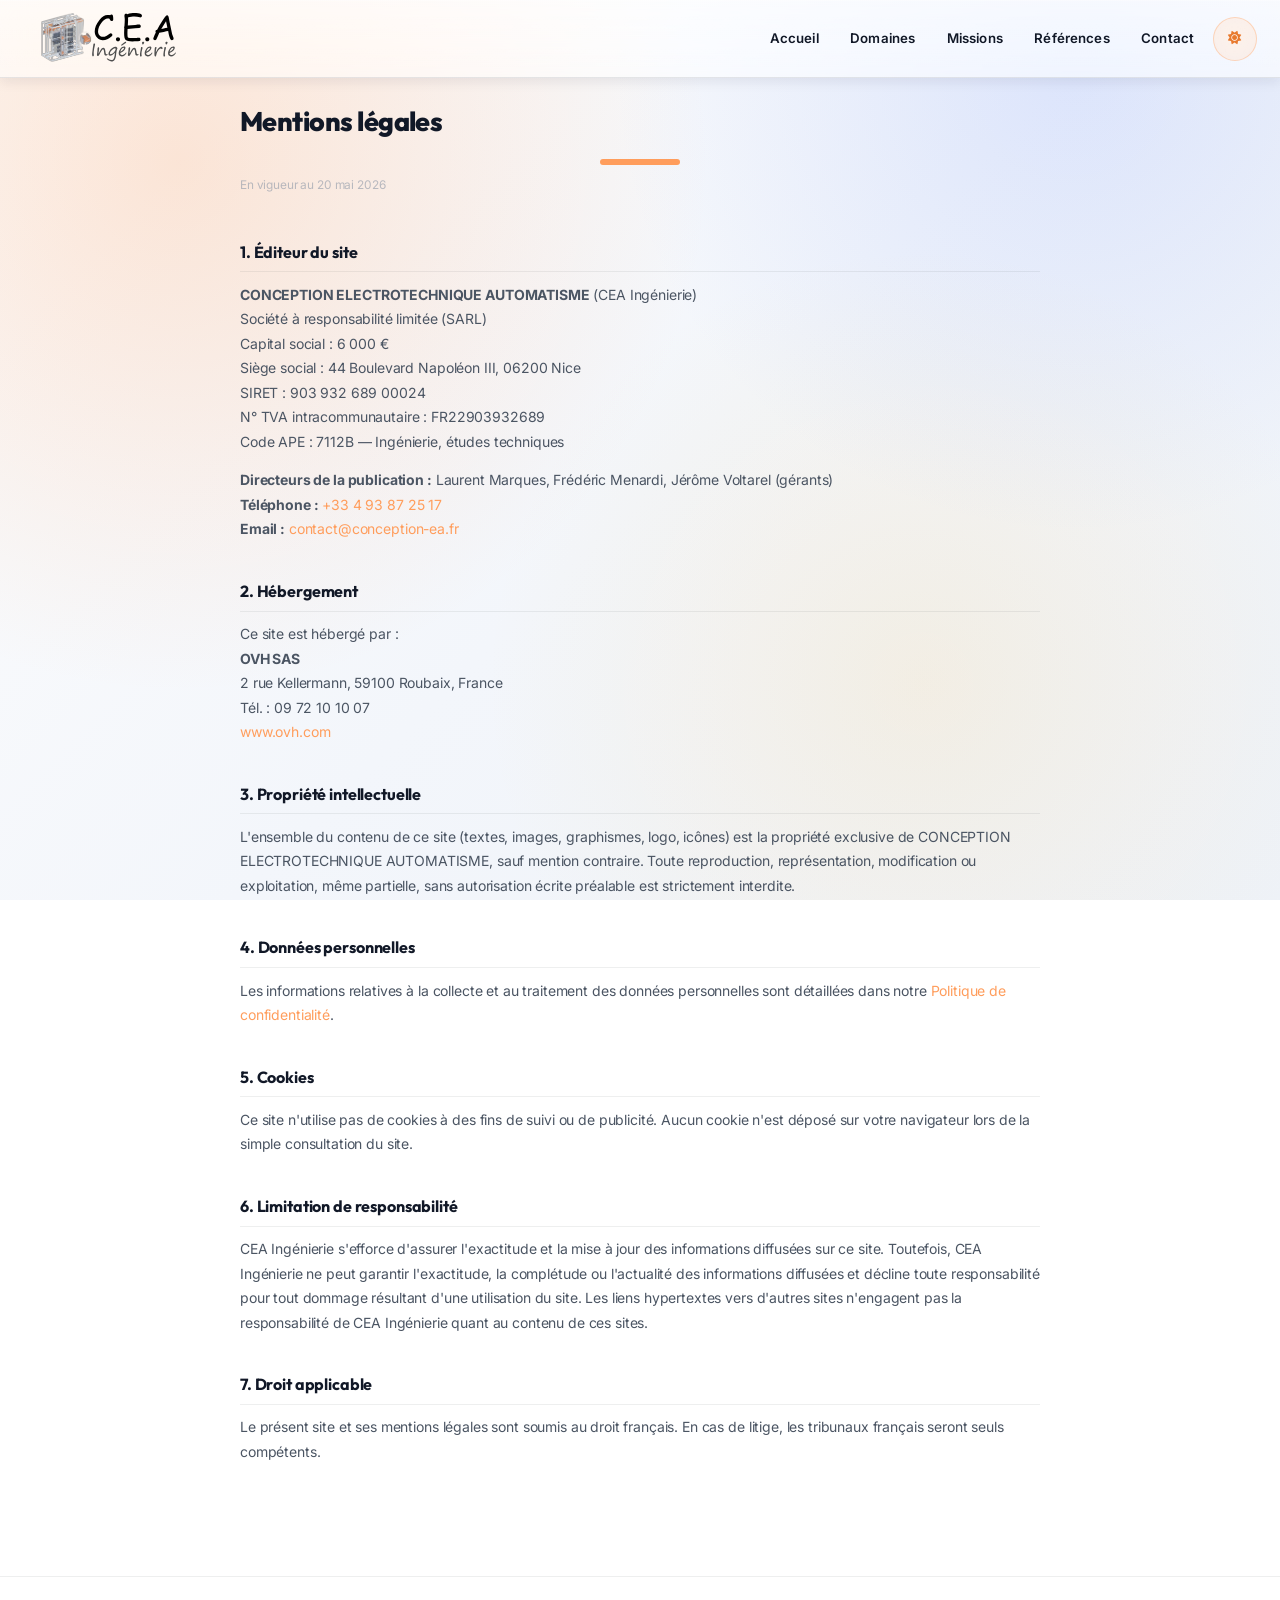
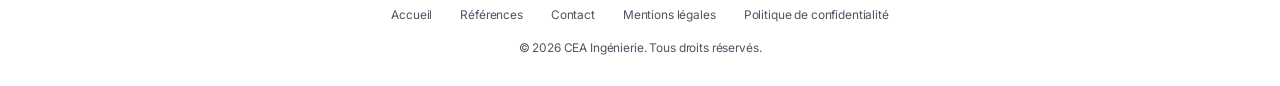
==== mentions-legales.html @ 2355e25f "Deploy site CEA — 20/05/2026" ====
<!DOCTYPE html>
<html lang="fr">
<head>
    <meta charset="UTF-8">
    <meta name="viewport" content="width=device-width, initial-scale=1.0, viewport-fit=cover">
    <title>Mentions légales — CEA Ingénierie</title>
    <meta name="description" content="Mentions légales du site cea-ingenierie.fr — CEA Ingénierie, bureau d'étude électrique à Nice.">
    <meta name="robots" content="noindex, follow">
    <link rel="canonical" href="https://www.cea-ingenierie.fr/mentions-legales.html">
    <link rel="shortcut icon" href="ico/favicon.ico">
    <link rel="stylesheet" href="css/style.css">
    <link rel="preconnect" href="https://fonts.googleapis.com">
    <link rel="preconnect" href="https://fonts.gstatic.com" crossorigin>
    <link href="https://fonts.googleapis.com/css2?family=Inter:wght@300;400;500;600;700&family=Outfit:wght@400;500;600;700;800&display=swap" rel="stylesheet">
    <link rel="stylesheet" href="https://cdnjs.cloudflare.com/ajax/libs/font-awesome/6.0.0/css/all.min.css">
</head>
<body>
    <nav class="navbar">
        <div class="nav-container">
            <div class="nav-logo">
                <a href="index.html" aria-label="Retour à l'accueil">
                    <img src="ico/CEAON.svg" alt="CEA Ingénierie" class="logo" id="navLogo">
                </a>
            </div>
            <ul class="nav-menu" id="nav-menu-list">
                <li class="nav-item"><a href="index.html#accueil" class="nav-link">Accueil</a></li>
                <li class="nav-item"><a href="index.html#domaines" class="nav-link">Domaines</a></li>
                <li class="nav-item"><a href="index.html#missions" class="nav-link">Missions</a></li>
                <li class="nav-item"><a href="references.html" class="nav-link">Références</a></li>
                <li class="nav-item"><a href="index.html#contact" class="nav-link">Contact</a></li>
                <li class="nav-item">
                    <button class="theme-toggle" aria-label="Changer de thème">
                        <i class="fas fa-sun"></i>
                    </button>
                </li>
            </ul>
            <button class="hamburger" aria-controls="nav-menu-list" aria-expanded="false">
                <span class="bar"></span>
                <span class="bar"></span>
                <span class="bar"></span>
            </button>
        </div>
    </nav>

    <main class="legal-page-main">
        <div class="container">
            <div class="legal-content">
                <h1 class="section-title">Mentions légales</h1>
                <p class="legal-updated">En vigueur au 20 mai 2026</p>

                <h2>1. Éditeur du site</h2>
                <p>
                    <strong>CONCEPTION ELECTROTECHNIQUE AUTOMATISME</strong> (CEA Ingénierie)<br>
                    Société à responsabilité limitée (SARL)<br>
                    Capital social : 6 000 €<br>
                    Siège social : 44 Boulevard Napoléon III, 06200 Nice<br>
                    SIRET : 903 932 689 00024<br>
                    N° TVA intracommunautaire : FR22903932689<br>
                    Code APE : 7112B — Ingénierie, études techniques
                </p>
                <p>
                    <strong>Directeurs de la publication :</strong> Laurent Marques, Frédéric Menardi, Jérôme Voltarel (gérants)<br>
                    <strong>Téléphone :</strong> <a href="tel:+33493872517">+33 4 93 87 25 17</a><br>
                    <strong>Email :</strong> <a href="mailto:contact@conception-ea.fr">contact@conception-ea.fr</a>
                </p>

                <h2>2. Hébergement</h2>
                <p>
                    Ce site est hébergé par :<br>
                    <strong>OVH SAS</strong><br>
                    2 rue Kellermann, 59100 Roubaix, France<br>
                    Tél. : 09 72 10 10 07<br>
                    <a href="https://www.ovh.com" target="_blank" rel="noopener noreferrer">www.ovh.com</a>
                </p>

                <h2>3. Propriété intellectuelle</h2>
                <p>
                    L'ensemble du contenu de ce site (textes, images, graphismes, logo, icônes) est la propriété exclusive de CONCEPTION ELECTROTECHNIQUE AUTOMATISME, sauf mention contraire. Toute reproduction, représentation, modification ou exploitation, même partielle, sans autorisation écrite préalable est strictement interdite.
                </p>

                <h2>4. Données personnelles</h2>
                <p>
                    Les informations relatives à la collecte et au traitement des données personnelles sont détaillées dans notre <a href="politique-de-confidentialite.html">Politique de confidentialité</a>.
                </p>

                <h2>5. Cookies</h2>
                <p>
                    Ce site n'utilise pas de cookies à des fins de suivi ou de publicité. Aucun cookie n'est déposé sur votre navigateur lors de la simple consultation du site.
                </p>

                <h2>6. Limitation de responsabilité</h2>
                <p>
                    CEA Ingénierie s'efforce d'assurer l'exactitude et la mise à jour des informations diffusées sur ce site. Toutefois, CEA Ingénierie ne peut garantir l'exactitude, la complétude ou l'actualité des informations diffusées et décline toute responsabilité pour tout dommage résultant d'une utilisation du site. Les liens hypertextes vers d'autres sites n'engagent pas la responsabilité de CEA Ingénierie quant au contenu de ces sites.
                </p>

                <h2>7. Droit applicable</h2>
                <p>
                    Le présent site et ses mentions légales sont soumis au droit français. En cas de litige, les tribunaux français seront seuls compétents.
                </p>
            </div>
        </div>
    </main>

    <footer class="legal-footer-simple">
        <div class="container">
            <nav class="footer-nav">
                <a href="index.html" class="footer-nav-link">Accueil</a>
                <a href="references.html" class="footer-nav-link">Références</a>
                <a href="index.html#contact" class="footer-nav-link">Contact</a>
                <a href="mentions-legales.html" class="footer-nav-link">Mentions légales</a>
                <a href="politique-de-confidentialite.html" class="footer-nav-link">Politique de confidentialité</a>
            </nav>
            <p style="font-size:0.85rem; color:var(--text-secondary);">© 2026 CEA Ingénierie. Tous droits réservés.</p>
        </div>
    </footer>

    <script src="js/init.js"></script>
    <script src="js/nav.js" defer></script>
</body>
</html>
---- css/style.css ----
/* ==========================================================================
   1. Variables & Thèmes
   ========================================================================== */
html {
  scroll-padding-top: 80px; /* fallback — JS overrides with actual navbar height */
}

:root {
  /* Couleurs principales - Palette Engineering Premium */
  --primary-orange: #ff9d5c;      /* Orange plus chaud et vibrant */
  --primary-orange-dark: #e87a2e; /* Orange plus profond */
  --primary-brown: #4d2600;       /* Marron terre d'ombre brûlée */
  --primary-gray: #4a5568;        /* Gris acier */

  /* Thème Light - Plus aérien et spacieux */
  --bg-primary: #fdfdfd;
  --bg-secondary: #f0f2f5;
  --bg-card: rgba(255, 255, 255, 0.9);
  --bg-card-solid: #ffffff;
  --bg-glass: rgba(255, 255, 255, 0.4);
  --text-primary: #111827;    /* Presque noir pour plus de contraste */
  --text-secondary: #4b5563;  /* Gris neutre pour la lecture */
  --text-muted: #9ca3af;
  --border-color: #e5e7eb;
  --shadow-color: rgba(0, 0, 0, 0.05);
  --accent-color: var(--primary-orange);

  /* Glassmorphism Raffiné */
  --glass-bg: rgba(255, 255, 255, 0.2);
  --glass-bg-solid: rgba(253, 253, 253, 0.9);
  --glass-border: rgba(45, 52, 54, 0.08);
  --glass-shadow: 0 10px 40px rgba(0, 0, 0, 0.04);
  --glass-backdrop: blur(12px);

  /* Bento Layout Variables */
  --bento-gap: 1.5rem;
  --bento-radius: 24px;
  
  /* Section Fade */
  --section-fade-color: #fdfdfd;
  
  --page-background:
    radial-gradient(circle at 14% 18%, rgba(255, 157, 92, 0.24), transparent 40%),
    radial-gradient(circle at 84% 8%, rgba(101, 137, 255, 0.16), transparent 34%),
    radial-gradient(circle at 72% 76%, rgba(255, 191, 71, 0.12), transparent 38%),
    linear-gradient(135deg, #fdfdfd 0%, #f3f6fb 52%, #eef2f8 100%);
}

[data-theme="dark"] {
  /* Thème Dark - Ultra Premium (Deep Sea / Charcoal) */
  --bg-primary: #0a0c10;
  --bg-secondary: #111319;
  --bg-card: rgba(17, 19, 25, 0.8);
  --bg-card-solid: #111319;
  --bg-glass: rgba(10, 12, 16, 0.6);
  --text-primary: #f9fafb;
  --text-secondary: #d1d5db;
  --text-muted: #6b7280;
  --border-color: #1f2937;
  --shadow-color: rgba(0, 0, 0, 0.5);

  /* Glassmorphism Dark */
  --glass-bg: rgba(0, 0, 0, 0.4);
  --glass-bg-solid: rgba(10, 12, 16, 0.92);
  --glass-border: rgba(255, 255, 255, 0.06);
  --glass-shadow: 0 20px 50px rgba(0, 0, 0, 0.6);
  
  --section-fade-color: #0a0c10;
  --page-background:
    radial-gradient(circle at 18% 16%, rgba(255, 157, 92, 0.16), transparent 36%),
    radial-gradient(circle at 82% 12%, rgba(96, 137, 255, 0.12), transparent 30%),
    radial-gradient(circle at 68% 82%, rgba(255, 125, 31, 0.08), transparent 34%),
    linear-gradient(140deg, #0a0c10 0%, #0d121a 52%, #101827 100%);
}

[data-theme="dark"] .logo-nebula {
  border-color: transparent;
}

/* ==========================================================================
   2. Reset & Styles de base
   ========================================================================== */
* {
  margin: 0;
  padding: 0;
  box-sizing: border-box;
}

/* Custom Scrollbar */
::-webkit-scrollbar {
  width: 12px;
  height: 12px;
}

::-webkit-scrollbar-track {
  background: var(--glass-bg);
  border-radius: 10px;
}

::-webkit-scrollbar-thumb {
  background: linear-gradient(135deg, var(--primary-orange), var(--primary-orange-dark));
  border-radius: 10px;
  border: 2px solid var(--glass-bg);
  transition: all 0.3s ease;
}

::-webkit-scrollbar-thumb:hover {
  background: linear-gradient(135deg, var(--primary-orange-dark), var(--primary-brown));
  box-shadow: 0 0 10px rgba(255, 145, 77, 0.5);
}

/* Firefox scrollbar */
* {
  scrollbar-width: thin;
  scrollbar-color: var(--primary-orange) var(--glass-bg);
}

[data-theme="dark"] ::-webkit-scrollbar-track {
  background: rgba(10, 12, 25, 0.65);
  border: 1px solid rgba(255, 255, 255, 0.05);
  box-shadow: inset 0 0 10px rgba(0, 0, 0, 0.4);
}

[data-theme="dark"] {
  scrollbar-color: var(--primary-orange) rgba(15, 15, 35, 0.6);
}

html {
  scroll-behavior: smooth;
  height: 100%;
}

body {
  font-family: 'Inter', -apple-system, BlinkMacSystemFont, 'Segoe UI', sans-serif;
  background: var(--page-background);
  background-attachment: fixed;
  color: var(--text-primary);
  line-height: 1.6;
  letter-spacing: -0.01em;
  overflow-x: hidden;
  overflow-y: auto;
  min-height: 100vh;
  transition: background-color 0.4s ease, color 0.4s ease;
  height: 100%;
}

h1, h2, h3, h4, h5, h6, .hero-title, .section-title {
  font-family: 'Outfit', 'Inter', sans-serif;
}

.container {
  width: min(88vw, 1720px);
  max-width: 1720px;
  margin: 0 auto;
  padding: 0 clamp(12px, 1.2vw, 22px);
}

@media (max-width: 1024px) {
  .container {
    width: min(94vw, 1200px);
    padding: 0 16px;
  }
}

@media (max-width: 768px) {
  .container {
    width: 96vw;
    padding: 0 12px;
  }
}

/* Classe pour masquer visuellement mais garder accessible pour les lecteurs d'écran */
.sr-only {
  position: absolute;
  width: 1px;
  height: 1px;
  padding: 0;
  margin: -1px;
  overflow: hidden;
  clip: rect(0, 0, 0, 0);
  white-space: nowrap;
  border-width: 0;
}

/* ==========================================================================
   3. Classes Utilitaires
   ========================================================================== */
.gradient-text {
  background: linear-gradient(135deg, var(--primary-orange), var(--primary-orange-dark));
  background-clip: text;
  -webkit-background-clip: text;
  -webkit-text-fill-color: transparent;
  background-size: 200% 200%;
  animation: gradientShift 3s ease-in-out infinite;
}

@keyframes gradientShift {
  0%, 100% { background-position: 0% 50%; }
  50% { background-position: 100% 50%; }
}

/* ==========================================================================
   4. Barre de Navigation
   ========================================================================== */
.navbar {
  position: fixed;
  top: 0;
  left: 0;
  right: 0;
  width: 100%;
  z-index: 5000;
  padding: 0;
  padding-top: env(safe-area-inset-top, 0px);
  padding-left: env(safe-area-inset-left, 0px);
  padding-right: env(safe-area-inset-right, 0px);
  background: linear-gradient(180deg, rgba(255, 255, 255, 0.72), rgba(255, 255, 255, 0.56));
  backdrop-filter: blur(20px) saturate(160%);
  -webkit-backdrop-filter: blur(20px) saturate(160%);
  border-bottom: 1px solid rgba(17, 24, 39, 0.1);
  box-shadow: 0 12px 28px rgba(15, 23, 42, 0.12);
  transition: top 0.35s ease, background 0.35s ease, border-color 0.35s ease, box-shadow 0.35s ease, backdrop-filter 0.35s ease;
}

.nav-container {
  width: 100%;
  max-width: none;
  margin: 0 auto;
  padding: 0.62rem clamp(14px, 2.6vw, 40px);
  display: flex;
  justify-content: space-between;
  align-items: center;
  border-radius: 0;
  border: 0;
  background: rgba(255, 255, 255, 0.08);
  box-shadow: inset 0 1px 0 rgba(255, 255, 255, 0.35);
  transition: padding 0.35s ease, background 0.35s ease, box-shadow 0.35s ease;
}

[data-theme="dark"] .navbar {
  background: linear-gradient(180deg, rgba(10, 12, 16, 0.76), rgba(10, 12, 16, 0.62));
  border-bottom-color: rgba(255, 255, 255, 0.14);
  box-shadow: 0 14px 30px rgba(0, 0, 0, 0.44);
}

[data-theme="dark"] .nav-container {
  background: rgba(255, 255, 255, 0.04);
  box-shadow: inset 0 1px 0 rgba(255, 255, 255, 0.08);
}

@media (max-width: 1024px) {
  .nav-container {
    width: 100%;
    padding: 0.56rem 16px;
  }
}

@media (max-width: 768px) {
  .nav-container {
    width: 100%;
    padding: 0.52rem 12px;
  }
}

.nav-logo a .logo {
  height: 48px;
  width: auto;
  object-fit: contain;
  padding-top: 3px;
  image-rendering: -webkit-optimize-contrast;
  -webkit-backface-visibility: hidden;
  transition: transform 0.22s ease, filter 0.22s ease, height 0.35s ease, padding-top 0.35s ease;
}

.nav-logo {
  margin-left: 1vw;
}

.nav-logo a:hover .logo {
  transform: translateY(-1px) scale(1.03);
}

.nav-menu {
  display: flex;
  list-style: none;
  align-items: center;
  gap: 0.45rem;
}

.nav-item {
  display: flex;
  align-items: center;
}

.nav-link {
  color: var(--text-primary);
  text-decoration: none;
  font-weight: 600;
  font-size: 0.95rem;
  letter-spacing: 0.01em;
  transition: color 0.25s ease, background 0.25s ease, transform 0.25s ease, padding 0.35s ease;
  position: relative;
  padding: 0.56rem 0.92rem;
  border-radius: 999px;
}

.nav-link::after {
  display: none;
}

.nav-link:hover {
  color: var(--primary-orange-dark);
  background: rgba(255, 157, 92, 0.16);
  transform: translateY(-1px);
}

.nav-link.active {
  color: #ffffff;
  background: linear-gradient(135deg, var(--primary-orange), var(--primary-orange-dark));
  box-shadow: 0 8px 18px rgba(232, 122, 46, 0.35);
}

.nav-link:focus-visible {
  outline: 2px solid var(--primary-orange);
  outline-offset: 2px;
}

/* ── Dropdown "Notre entreprise" ─────────────────────────────────────────── */
.nav-item--dropdown {
  position: relative;
}

/* Pont invisible qui comble le gap entre le bouton et le panel */
.nav-item--dropdown::after {
  content: '';
  position: absolute;
  top: 100%;
  left: 0;
  right: 0;
  height: 14px;
}

/* Le bouton hérite de .nav-link — on ajoute juste ce qui est spécifique */
.nav-link--dropdown {
  background: none;
  border: none;
  cursor: pointer;
  font-family: inherit;
  line-height: inherit;
  display: inline-flex;
  align-items: center;
  gap: 0.38rem;
  white-space: nowrap;
}

.nav-link--dropdown.active {
  color: #ffffff;
  background: linear-gradient(135deg, var(--primary-orange), var(--primary-orange-dark));
  box-shadow: 0 8px 18px rgba(232, 122, 46, 0.35);
}

.nav-chevron {
  font-size: 0.62rem;
  transition: transform 0.25s ease;
}

.nav-item--dropdown:hover .nav-chevron,
.nav-item--dropdown.open .nav-chevron {
  transform: rotate(180deg);
}

.nav-dropdown {
  position: absolute;
  top: calc(100% + 10px);
  left: 50%;
  transform: translateX(-50%) translateY(-6px);
  min-width: 210px;
  list-style: none;
  margin: 0;
  padding: 0.5rem;
  background: var(--glass-bg-solid);
  backdrop-filter: blur(20px) saturate(160%);
  -webkit-backdrop-filter: blur(20px) saturate(160%);
  border: 1px solid var(--glass-border);
  border-radius: 16px;
  box-shadow: 0 16px 40px rgba(0, 0, 0, 0.13);
  opacity: 0;
  visibility: hidden;
  pointer-events: none;
  transition: opacity 0.2s ease, transform 0.2s ease, visibility 0.2s ease;
  z-index: 200;
}

.nav-item--dropdown:hover .nav-dropdown,
.nav-item--dropdown.open .nav-dropdown {
  opacity: 1;
  visibility: visible;
  pointer-events: auto;
  transform: translateX(-50%) translateY(0);
}

.nav-dropdown-link {
  display: flex;
  align-items: center;
  padding: 0.65rem 1rem;
  color: var(--text-primary);
  text-decoration: none;
  font-size: 0.88rem;
  font-weight: 500;
  border-radius: 10px;
  transition: background 0.2s ease, color 0.2s ease;
  white-space: nowrap;
}

.nav-dropdown-link:hover {
  background: rgba(255, 157, 92, 0.14);
  color: var(--primary-orange-dark);
}

[data-theme="dark"] .nav-dropdown {
  box-shadow: 0 16px 40px rgba(0, 0, 0, 0.45);
}

.theme-toggle {
  background: rgba(255, 157, 92, 0.12);
  border: 1px solid rgba(255, 157, 92, 0.35);
  border-radius: 50%;
  width: 42px;
  height: 42px;
  display: flex;
  align-items: center;
  justify-content: center;
  color: var(--primary-orange-dark);
  cursor: pointer;
  transition: transform 0.25s ease, background 0.25s ease, color 0.25s ease, border-color 0.25s ease, width 0.35s ease, height 0.35s ease;
  backdrop-filter: blur(10px);
}

.theme-toggle.animating {
  animation: toggle-pop 0.3s ease-out;
}
@keyframes toggle-pop {
  50% { transform: scale(0.8); }
  100% { transform: scale(1); }
}
.theme-toggle:hover {
  background: var(--primary-orange);
  border-color: var(--primary-orange-dark);
  color: #fff;
  transform: translateY(-1px);
}

.nav-controls {
  display: flex;
  align-items: center;
  gap: 8px;
}

.hamburger {
  display: none;
  flex-direction: column;
  cursor: pointer;
  gap: 4px;
  background: transparent;
  border: none;
}

.bar {
  width: 23px;
  height: 2px;
  background: var(--text-primary);
  transition: 0.3s;
  border-radius: 8px;
}

[data-theme="dark"] .bar {
  background: #f9fafb;
}

/* État héro (en haut de page) */
.navbar--hero {
  top: 0;
}

.navbar--hero .nav-container {
  background: rgba(255, 255, 255, 0.14);
  border-color: transparent;
  box-shadow: inset 0 1px 0 rgba(255, 255, 255, 0.48);
}

[data-theme="dark"] .navbar--hero .nav-container {
  background: rgba(255, 255, 255, 0.06);
  border-color: transparent;
  box-shadow: inset 0 1px 0 rgba(255, 255, 255, 0.12);
}

/* Styles pour l'animation du menu hamburger */
.hamburger.active .bar:nth-child(1) {
  transform: rotate(45deg) translate(5px, 5px);
}

.hamburger.active .bar:nth-child(2) {
  opacity: 0;
}

.hamburger.active .bar:nth-child(3) {
  transform: rotate(-45deg) translate(7px, -6px);
}

/* ==========================================================================
   5. Section Hero (Accueil)
   ========================================================================== */
.hero {
  min-height: 100svh;
  display: flex;
  align-items: stretch;
  padding: 0 0 clamp(8px, 1.6vh, 20px);
  position: relative;
  overflow: hidden;
}

.hero-container {
  width: 100vw;
  max-width: none;
  margin: 0 auto;
  padding: 0 0 0 clamp(14px, 4.4vw, 92px);
  display: grid;
  grid-template-columns: minmax(320px, 34vw) minmax(0, 1fr);
  gap: clamp(14px, 2vw, 30px);
  align-items: stretch;
  min-height: 100svh;
}

.hero-content {
  padding: 0;
  width: 100%;
  margin-left: 2vh;
  display: flex;
  flex-direction: column;
  justify-content: center;
}

.hero-title {
  font-size: clamp(2.2rem, 4vw, 4.1rem);
  font-weight: 800;
  line-height: 1.08;
  margin-bottom: 1.35rem;
  animation: fadeInUp 1s cubic-bezier(0.16, 1, 0.3, 1);
  letter-spacing: -0.03em;
  max-width: 13ch;
}

.hero-description {
  font-size: clamp(1rem, 1.45vw, 1.18rem);
  color: var(--text-secondary);
  margin-bottom: 2rem;
  max-width: 56ch;
  line-height: 1.7;
  animation: fadeInUp 1s cubic-bezier(0.16, 1, 0.3, 1) 0.2s both;
}

.hero-buttons {
  display: flex;
  gap: 0.9rem;
  flex-wrap: wrap;
  animation: fadeInUp 1s cubic-bezier(0.16, 1, 0.3, 1) 0.4s both;
}

.hero-trust {
  margin-top: 1.35rem;
  display: flex;
  flex-wrap: wrap;
  gap: 0.55rem;
  animation: fadeInUp 1s cubic-bezier(0.16, 1, 0.3, 1) 0.52s both;
}

.hero-trust-chip {
  display: inline-flex;
  align-items: center;
  gap: 0.45rem;
  padding: 0.42rem 0.72rem;
  border-radius: 999px;
  border: 1px solid var(--border-color);
  background: var(--bg-card-solid);
  color: var(--text-secondary);
  font-size: 0.8rem;
  font-weight: 600;
}

.hero-trust-chip i {
  color: var(--primary-orange-dark);
}

.btn {
  display: inline-flex;
  align-items: center;
  gap: 0.75rem;
  padding: 1.25rem 2.5rem;
  border-radius: 100px;
  text-decoration: none;
  font-weight: 600;
  font-size: 1rem;
  transition: all 0.4s cubic-bezier(0.16, 1, 0.3, 1);
  border: none;
  cursor: pointer;
  position: relative;
  overflow: hidden;
}

.ripple {
  position: absolute;
  border-radius: 50%;
  transform: scale(0);
  animation: ripple-anim 0.6s linear;
  background: rgba(255, 255, 255, 0.25);
  pointer-events: none;
}

@keyframes ripple-anim {
  to { transform: scale(4); opacity: 0; }
}

.btn-primary {
  background: var(--primary-orange);
  color: #2d1000;
  box-shadow: 0 10px 30px rgba(255, 157, 92, 0.2);
}

.btn-primary:hover {
  background: var(--primary-orange-dark);
  color: #fff;
  transform: translateY(-4px) scale(1.02);
  box-shadow: 0 15px 40px rgba(255, 157, 92, 0.3);
}

.btn-secondary {
  background: var(--bg-card);
  color: var(--text-primary);
  border: 1px solid var(--border-color);
  backdrop-filter: var(--glass-backdrop);
}

.btn-secondary:hover {
  background: var(--bg-secondary);
  border-color: var(--primary-orange);
  transform: translateY(-4px);
}

.hero-visual {
  position: relative;
  width: 100%;
  min-height: clamp(520px, 78vh, 920px);
  display: flex;
  align-items: stretch;
}

/* Photo hero en forme de slash */
.hero-photo {
  position: relative;
  width: 100%;
  height: 100%;
  clip-path: polygon(0% 0%, 100% 0%, 100% 100%, 7% 100%);
  border-radius: 0;
  overflow: hidden;
  box-shadow: 0 22px 44px rgba(0, 0, 0, 0.16);
  animation: fadeInRight 1s cubic-bezier(0.16, 1, 0.3, 1) 0.3s both;
}

.hero-photo .hero-image {
  position: absolute;
  inset: 0;
  width: 100%;
  height: 100%;
  object-fit: cover;
  object-position: left center;
  transform-origin: left center;
  transition: transform 7s ease, opacity 0.45s ease;
  display: block;
  opacity: 1;
}

.hero-photo .hero-image--dark {
  opacity: 0;
}

[data-theme="dark"] .hero-photo .hero-image--light {
  opacity: 0;
}

[data-theme="dark"] .hero-photo .hero-image--dark {
  opacity: 1;
}

.hero-photo:hover .hero-image {
  transform: scale(1.04);
}

/* Léger dégradé sur le bord gauche pour la jonction avec le texte */
.hero-photo-overlay {
  position: absolute;
  inset: 0;
  background: linear-gradient(
    to right,
    rgba(248, 250, 252, 0.26) 0%,
    rgba(248, 250, 252, 0.08) 26%,
    transparent 45%
  );
  pointer-events: none;
}

[data-theme="dark"] .hero-photo-overlay {
  background: linear-gradient(
    to right,
    rgba(10, 12, 16, 0.4) 0%,
    rgba(10, 12, 16, 0.12) 30%,
    transparent 46%
  );
}

@keyframes fadeInRight {
  from { opacity: 0; transform: translateX(36px); clip-path: polygon(2% 0%, 100% 0%, 100% 100%, 12% 100%); }
  to   { opacity: 1; transform: translateX(0); clip-path: polygon(0% 0%, 100% 0%, 100% 100%, 7% 100%); }
}

.floating-card {
  position: absolute;
  background: var(--glass-bg);
  backdrop-filter: var(--glass-backdrop);
  border: 1px solid var(--glass-border);
  border-radius: 20px;
  box-shadow: var(--glass-shadow);
  transition: all 0.3s ease;
  animation: float 6s ease-in-out infinite;
  width: 140px;
  height: 140px;
  display: flex;
  flex-direction: column;
  justify-content: center;
  align-items: center;
  padding: 1rem;
  text-align: center;
}

.floating-card:nth-child(1) {
  top: 20px;
  left: 20px;
  animation-delay: 0s;
}

.floating-card:nth-child(2) {
  top: 40px;
  right: 20px;
  animation-delay: 2s;
}

.floating-card:nth-child(3) {
  bottom: 30px;
  left: 50%;
  transform: translateX(-50%);
  animation-name: float-center;
  animation-delay: 4s;
}

.floating-card i {
  font-size: 1.8rem;
  color: var(--accent-color);
  margin-bottom: 0.5rem;
  display: block;
  pointer-events: none; /* Pour que le JS capture bien l'event sur la carte */
}

.floating-card h3 {
  font-size: 1rem;
  font-weight: 600;
  margin: 0;
}

@keyframes float {
  0%, 100% { transform: translateY(0px); }
  50% { transform: translateY(-20px); }
}

@keyframes float-center {
  0%, 100% { transform: translateX(-50%) translateY(0px); }
  50% { transform: translateX(-50%) translateY(-20px); }
}

@keyframes fadeInUp {
  from {
    opacity: 0;
    transform: translateY(30px);
  }
  to {
    opacity: 1;
    transform: translateY(0);
  }
}

/* ==========================================================================
   6. Styles Communs aux Sections
   ========================================================================== */
section {
  padding: 40px 0;
  position: relative;
}

/* Sections en flux classique (hauteur selon contenu) */
section[id] {
  min-height: auto;
}

@media (prefers-reduced-motion: reduce) {
  html {
    scroll-behavior: auto;
  }
}

.section-header {
  text-align: center;
  margin-bottom: 4rem;
}

.section-title {
  font-size: clamp(2rem, 4vw, 3rem);
  font-weight: 800;
  letter-spacing: -0.02em;
  margin-bottom: 1.5rem;
  position: relative;
}

.section-title::after {
  content: '';
  display: block;
  margin: 1rem auto 0;
  width: 80px;
  height: 6px;
  background: var(--primary-orange);
  border-radius: 10px;
}

.section-subtitle {
  font-size: 1.125rem;
  color: var(--text-secondary);
  max-width: 720px;
  width: fit-content;
  margin: 0 auto;
  font-weight: 450;
}

/* ==========================================================================
   Bento Grid Layout System
   ========================================================================== */
.bento-grid {
  display: grid;
  grid-template-columns: repeat(12, 1fr);
  gap: var(--bento-gap);
  margin-top: 3rem;
}

.bento-card {
  background: var(--bg-card);
  backdrop-filter: var(--glass-backdrop);
  border: 1px solid var(--border-color);
  border-radius: var(--bento-radius);
  padding: 2.5rem;
  transition: all 0.5s cubic-bezier(0.16, 1, 0.3, 1);
  position: relative;
  overflow: hidden;
  display: flex;
  flex-direction: column;
  justify-content: flex-end;
}

.bento-card:hover {
  transform: translateY(-8px);
  border-color: var(--primary-orange);
  box-shadow: 0 20px 40px var(--shadow-color);
}

.bento-card.span-6 { grid-column: span 6; }
.bento-card.span-4 { grid-column: span 4; }
.bento-card.span-8 { grid-column: span 8; }
.bento-card.span-12 { grid-column: span 12; }

@media (max-width: 1024px) {
  .bento-card.span-6, .bento-card.span-4, .bento-card.span-8 { grid-column: span 12; }

  .hero {
    min-height: 100svh;
    padding: 0 0 14px;
  }

  .hero-container {
    width: 100vw;
    padding: 0 0 0 20px;
    grid-template-columns: 1fr 1.35fr;
    gap: 1.25rem;
    min-height: clamp(620px, 86svh, 900px);
  }

  .hero-content {
    padding: 0;
  }

  .hero-photo {
    height: clamp(460px, 62vh, 680px);
    clip-path: polygon(0% 0%, 100% 0%, 100% 100%, 5% 100%);
    border-radius: 0;
  }

  .hero-trust {
    gap: 0.5rem;
  }
}

/* ==========================================================================
   7. Section Services
   ========================================================================== */
.services-grid {
  display: grid;
  grid-template-columns: repeat(auto-fit, minmax(280px, 1fr));
  gap: 2rem;
}

.service-card {
  background: var(--glass-bg);
  backdrop-filter: var(--glass-backdrop);
  border: 1px solid var(--glass-border);
  border-radius: 20px;
  padding: 2.5rem;
  text-align: center;
  transition: all 0.3s ease;
  box-shadow: var(--glass-shadow);
  position: relative;
  overflow: hidden;
}

.service-card::before {
  content: '';
  position: absolute;
  top: 0;
  left: 0;
  right: 0;
  height: 4px;
  background: linear-gradient(135deg, var(--primary-orange), var(--primary-orange-dark));
  transform: scaleX(0);
  transition: transform 0.3s ease;
}

.service-card:hover::before {
  transform: scaleX(1);
}

.bento-icon {
  font-size: 2.5rem;
  color: var(--primary-orange);
  margin-bottom: 1.5rem;
  opacity: 0.8;
}

.bento-card h3 {
  font-size: 1.5rem;
  font-weight: 700;
  margin-bottom: 1rem;
  color: var(--text-primary);
}

.bento-card p {
  color: var(--text-secondary);
  font-size: 1rem;
  margin-bottom: 1.5rem;
  line-height: 1.6;
}

.tag-list {
  display: flex;
  flex-wrap: wrap;
  gap: 0.75rem;
}

.tag {
  background: var(--bg-secondary);
  color: var(--text-secondary);
  padding: 0.4rem 1rem;
  border-radius: 100px;
  font-size: 0.85rem;
  font-weight: 600;
  border: 1px solid var(--border-color);
  transition: all 0.3s ease;
}

.bento-card:hover .tag {
  border-color: var(--primary-orange);
  color: var(--primary-orange);
}

.clean-list {
  list-style: none;
  padding: 0;
}

.clean-list li {
  display: flex;
  align-items: center;
  gap: 0.75rem;
  margin-bottom: 1rem;
  color: var(--text-secondary);
  font-weight: 500;
}

.clean-list li i {
  color: var(--primary-orange);
  font-size: 1.1rem;
}

/* ==========================================================================
   Domaines Refactor
   ========================================================================== */
.domains-refined-grid {
  display: grid;
  grid-template-columns: 2fr 1fr;
  grid-template-rows: auto auto;
  gap: 1rem;
  align-items: stretch;
  margin-top: 1.2rem;
}

.domain-card,
.domain-services-card {
  border-radius: 20px;
  border: 1px solid var(--glass-border);
  background: var(--bg-card);
  backdrop-filter: var(--glass-backdrop);
  padding: clamp(1rem, 1.6vw, 1.5rem);
  box-shadow: var(--glass-shadow);
}

.domain-card {
  display: flex;
  flex-direction: column;
  gap: 0.95rem;
}

.domain-card--strong {
  background:
    linear-gradient(180deg, rgba(255, 157, 92, 0.11), rgba(255, 255, 255, 0.82)),
    var(--bg-card);
}

.domain-card--soft {
  background:
    linear-gradient(180deg, rgba(96, 137, 255, 0.09), rgba(255, 255, 255, 0.82)),
    var(--bg-card);
}

[data-theme="dark"] .domain-card--strong {
  background:
    linear-gradient(180deg, rgba(255, 157, 92, 0.16), rgba(17, 19, 25, 0.86)),
    var(--bg-card);
}

[data-theme="dark"] .domain-card--soft {
  background:
    linear-gradient(180deg, rgba(96, 137, 255, 0.14), rgba(17, 19, 25, 0.86)),
    var(--bg-card);
}

.domain-card-head {
  display: flex;
  align-items: center;
  gap: 0.8rem;
}

.domain-icon {
  width: 44px;
  height: 44px;
  flex-shrink: 0;
  border-radius: 12px;
  display: inline-flex;
  align-items: center;
  justify-content: center;
  background: rgba(255, 157, 92, 0.16);
  border: 1px solid rgba(255, 157, 92, 0.36);
  color: var(--primary-orange-dark);
  font-size: 1.2rem;
}

.domain-card h3,
.domain-services-card h3 {
  margin: 0;
  font-size: clamp(1.2rem, 1.7vw, 1.45rem);
  color: var(--text-primary);
}

.domain-card p {
  margin: 0;
  color: var(--text-secondary);
  line-height: 1.62;
}

.domain-chip-list {
  display: flex;
  flex-wrap: wrap;
  gap: 0.52rem;
  margin-top: auto;
  padding-top: 0.45rem;
}

.domain-chip {
  display: inline-flex;
  align-items: center;
  padding: 0.35rem 0.7rem;
  border-radius: 999px;
  border: 1px solid var(--border-color);
  background: var(--bg-card-solid);
  color: var(--text-secondary);
  font-size: 0.78rem;
  font-weight: 600;
}

.domain-card--strong {
  grid-column: 1;
  grid-row: 1;
}

.domain-card--soft {
  grid-column: 1;
  grid-row: 2;
}

.domain-services-card {
  grid-column: 2;
  grid-row: 1 / 3;
  display: flex;
  flex-direction: column;
}

.domain-services-intro {
  margin: 0.55rem 0 0;
  color: var(--text-secondary);
  line-height: 1.55;
  max-width: 760px;
}

.domain-services-list {
  list-style: none;
  padding: 0;
  margin: 1rem 0 0;
  display: grid;
  grid-template-columns: 1fr;
  gap: 0.65rem;
  flex: 1;
}

.domain-services-list li {
  display: flex;
  align-items: center;
  gap: 0.7rem;
  min-height: 56px;
  padding: 0.75rem 0.9rem;
  border-radius: 14px;
  border: 1px solid var(--border-color);
  background: var(--bg-card-solid);
  color: var(--text-secondary);
  font-weight: 600;
  font-size: 0.94rem;
}

.domain-service-icon {
  width: 28px;
  height: 28px;
  border-radius: 999px;
  display: inline-flex;
  align-items: center;
  justify-content: center;
  flex-shrink: 0;
  background: rgba(255, 159, 67, 0.16);
}

.domain-services-list i {
  color: var(--primary-orange);
  font-size: 0.9rem;
}

.domain-service-label {
  line-height: 1.35;
}

@media (max-width: 1024px) {
  .domains-refined-grid {
    grid-template-columns: 1fr;
  }

  .domain-card--strong,
  .domain-card--soft,
  .domain-services-card {
    grid-column: auto;
    grid-row: auto;
  }
}

/* Tech Pattern Animation */
.tech-pattern {
  width: 100%;
  height: auto;
  max-width: 500px;
  opacity: 0.6;
}

[data-theme="dark"] .tech-pattern {
  opacity: 0.4;
}

.tech-pattern circle {
  transform-origin: center;
  animation: pulse-ring 8s ease-in-out infinite;
}

@keyframes pulse-ring {
  0%, 100% { transform: scale(1); opacity: 0.3; }
  50% { transform: scale(1.05); opacity: 0.5; }
}

/* ==========================================================================
   7b. Section Missions - Timeline
   ========================================================================== */
.missions {
  padding: 80px 0;
}

.timeline {
  max-width: 780px;
  margin: 0 auto;
  position: relative;
  padding: 1rem 0 1rem 0;
}

.timeline::before {
  content: '';
  position: absolute;
  top: 0;
  left: 31px;
  height: 100%;
  width: 2px;
  background: linear-gradient(to bottom, transparent, var(--primary-orange), transparent);
  opacity: 0.4;
}

.timeline-item {
  position: relative;
  margin-bottom: 2.5rem;
  padding-left: 90px;
}

.timeline-item:last-child {
  margin-bottom: 0;
}

.timeline-icon {
  position: absolute;
  left: 0;
  top: 50%;
  transform: translateY(-50%);
  width: 62px;
  height: 62px;
  background: var(--bg-card-solid);
  border: 2px solid var(--border-color);
  border-radius: 50%;
  display: flex;
  align-items: center;
  justify-content: center;
  font-size: 1.4rem;
  color: var(--primary-orange);
  z-index: 2;
  transition: all 0.4s cubic-bezier(0.16, 1, 0.3, 1);
}

.timeline-item:hover .timeline-icon {
  border-color: var(--primary-orange);
  background: var(--primary-orange);
  color: white;
  transform: translateY(-50%) scale(1.1);
}

.timeline-content {
  background: var(--bg-card);
  border: 1px solid var(--border-color);
  border-radius: var(--bento-radius);
  padding: 2rem 2.5rem;
  transition: all 0.4s cubic-bezier(0.16, 1, 0.3, 1);
}

.timeline-item:hover .timeline-content {
  border-color: var(--primary-orange);
  transform: translateX(8px);
  box-shadow: 0 12px 40px var(--shadow-color);
}

.timeline-content h3 {
  font-size: 1.4rem;
  margin-bottom: 0.75rem;
  color: var(--text-primary);
}

.timeline-content p {
  color: var(--text-secondary);
  line-height: 1.7;
  margin: 0;
}

@media (max-width: 768px) {
  .timeline::before { left: 23px; }
  .timeline-item { padding-left: 64px; }
  .timeline-icon { width: 46px; height: 46px; font-size: 1rem; }
}

/* ==========================================================================
   8. Section Équipe
   ========================================================================== */
.team-grid {
  display: grid;
  grid-template-columns: repeat(3, 1fr);
  gap: 2rem;
}

@media (max-width: 1024px) {
  .team-grid {
    grid-template-columns: repeat(2, 1fr);
  }
}

@media (max-width: 640px) {
  .team-grid {
    grid-template-columns: 1fr;
  }
}

.team-member {
  background: transparent;
  border: 0;
  border-radius: 0;
  padding: 0;
  text-align: left;
  display: flex;
  flex-direction: column;
  justify-content: flex-start;
  transition: none;
  box-shadow: none;
}

.team-member:hover {
  transform: none;
}

.member-photo-shell {
  position: relative;
  width: min(100%, 340px);
  margin: 0 auto 0.55rem;
}

.member-shape {
  position: absolute;
  z-index: 0;
  width: 70%;
  height: 68%;
  right: -7%;
  top: 7%;
  background: linear-gradient(145deg, rgba(255, 145, 77, 0.9), rgba(232, 122, 46, 0.45));
  border-radius: 58% 42% 49% 51% / 43% 59% 41% 57%;
  filter: blur(0.2px);
  transform: rotate(-12deg);
}

.member-photo {
  width: 100%;
  aspect-ratio: auto;
  margin: 0;
  position: relative;
  border-radius: 0;
  padding: 0;
  background: transparent;
  box-shadow: none;
  overflow: hidden;
  z-index: 2;
  -webkit-mask-image: linear-gradient(to bottom, rgba(0, 0, 0, 1) 0%, rgba(0, 0, 0, 1) 80%, rgba(0, 0, 0, 0) 100%);
  mask-image: linear-gradient(to bottom, rgba(0, 0, 0, 1) 0%, rgba(0, 0, 0, 1) 80%, rgba(0, 0, 0, 0) 100%);
}

.member-photo-img,
.member-photo img {
  width: 100%;
  max-width: 100%;
  height: auto;
  border-radius: 0;
  transition: transform 0.3s ease;
  object-fit: contain;
  object-position: center center;
  border: 0;
  display: block;
  margin: 0 auto;
}

.member-photo::before {
  content: '';
  position: absolute;
  left: 0;
  right: 0;
  bottom: 0;
  height: 36%;
  background: linear-gradient(to top, rgba(255, 255, 255, 0.1), rgba(255, 255, 255, 0));
  pointer-events: none;
  z-index: 2;
}

[data-theme="dark"] .member-photo::before {
  background: linear-gradient(to top, rgba(10, 12, 16, 0.16), rgba(10, 12, 16, 0));
}

.photo-placeholder {
  position: absolute;
  inset: 0;
  width: 100%;
  height: 100%;
  margin: 0;
  border-radius: 0;
  border: 0;
  z-index: 1;
}

.photo-placeholder {
  background: linear-gradient(135deg, var(--primary-orange), var(--primary-orange-dark));
  display: flex;
  align-items: center;
  justify-content: center;
  transition: all 0.3s ease;
  overflow: hidden;
}

.photo-placeholder::before {
  content: '';
  position: absolute;
  top: -50%;
  left: -50%;
  width: 200%;
  height: 200%;
  background: linear-gradient(
    45deg,
    transparent 30%,
    rgba(255, 255, 255, 0.2) 50%,
    transparent 70%
  );
  animation: shimmer 3s infinite;
}

@keyframes shimmer {
  0% { transform: translateX(-100%) translateY(-100%) rotate(45deg); }
  100% { transform: translateX(100%) translateY(100%) rotate(45deg); }
}

.photo-placeholder i {
  font-size: 3rem;
  color: white;
  z-index: 1;
}

.team-member:hover .member-photo img,
.team-member:hover .member-photo-img {
  transform: none;
}

.team-member h3 {
  display: none;
}

.member-text-overlay {
  position: absolute;
  z-index: 4;
  left: 0;
  right: 0;
  bottom: clamp(1rem, 2vw, 1.35rem);
  padding: 0 1rem;
  text-align: center;
  filter: drop-shadow(0 16px 28px rgba(0, 0, 0, 0.52));
}

.member-text-overlay::before {
  content: '';
  position: absolute;
  left: 50%;
  transform: translateX(-50%);
  bottom: -0.35rem;
  width: min(92%, 24rem);
  height: 6.8rem;
  z-index: -1;
  background: radial-gradient(ellipse at center, rgba(0, 0, 0, 0.42) 0%, rgba(0, 0, 0, 0) 72%);
  filter: blur(6px);
  pointer-events: none;
}

[data-theme="dark"] .member-text-overlay {
  filter: drop-shadow(0 18px 30px rgba(0, 0, 0, 0.72));
}

[data-theme="dark"] .member-text-overlay::before {
  background: radial-gradient(ellipse at center, rgba(0, 0, 0, 0.58) 0%, rgba(0, 0, 0, 0) 72%);
}

.member-name-overlay {
  color: #fff;
  font-size: clamp(1.45rem, 2.6vw, 1.95rem);
  font-weight: 700;
  font-family: 'Outfit', 'Inter', sans-serif;
  letter-spacing: 0.005em;
  line-height: 1.18;
  text-shadow: 0 4px 16px rgba(0, 0, 0, 0.82);
}

[data-theme="dark"] .member-name-overlay {
  text-shadow: 0 4px 16px rgba(0, 0, 0, 0.9);
}

.member-firstname,
.member-lastname {
  display: block;
}

.member-role {
  color: var(--accent-color);
  font-weight: 600;
  font-family: 'Inter', -apple-system, BlinkMacSystemFont, 'Segoe UI', sans-serif;
  margin: 0.24rem auto 0;
  width: 100%;
  text-align: center;
  font-size: clamp(1.3rem, 1.75vw, 1.48rem);
  text-transform: none;
  letter-spacing: 0.01em;
  text-shadow: 0 3px 14px rgba(0, 0, 0, 0.42);
  white-space: nowrap;
  overflow: hidden;
  text-overflow: ellipsis;
}

.member-description-overlay {
  margin: 0 auto 0;
  width: 100%;
  color: var(--text-primary);
  font-family: 'Inter', -apple-system, BlinkMacSystemFont, 'Segoe UI', sans-serif;
  font-size: clamp(0.8rem, 0.98vw, 0.9rem);
  line-height: 1.55;
  letter-spacing: 0.012em;
  text-shadow: none;
  opacity: 0;
  max-height: 0;
  overflow: hidden;
  transform: translateY(8px);
  transition: opacity 0.32s ease, transform 0.32s ease, max-height 0.38s ease;
  background: rgba(255, 255, 255, 0.68);
  backdrop-filter: blur(16px);
  -webkit-backdrop-filter: blur(16px);
  border-radius: 1.25rem;
  box-shadow: inset 0 1.5px 0 rgba(255, 157, 92, 0.6);
  padding: 1.15rem 1.2rem 0.75rem;
  box-sizing: border-box;
}

[data-theme="dark"] .member-description-overlay {
  color: #f0f0f2;
  background: rgba(255, 255, 255, 0.22);
  box-shadow: inset 0 1.5px 0 rgba(255, 157, 92, 0.5);
}

.member-photo-shell:hover .member-description-overlay,
.member-photo-shell:focus-within .member-description-overlay {
  opacity: 1;
  max-height: 9rem;
  transform: translateY(0);
}

/* Logique de fallback pour les images de membres */
.member-photo .photo-placeholder {
  display: none; /* Caché par défaut */
}
/* Affiche le placeholder si l'image a une erreur de chargement */
.member-photo img.img-error + .photo-placeholder,
.member-photo .member-photo-img.img-error + .photo-placeholder {
  display: flex;
}

.member-description {
  display: none;
}

.team-anim-photo,
.team-anim-shape,
.team-anim-name,
.team-anim-role {
  opacity: 0;
}

.team-anim-photo.is-visible,
.team-anim-shape.is-visible,
.team-anim-name.is-visible,
.team-anim-role.is-visible {
  opacity: 1;
}

.team-anim-photo,
.team-anim-shape {
  --animate-duration: 720ms;
}

.team-anim-name {
  --animate-duration: 1000ms;
}

.team-anim-role {
  --animate-duration: 1100ms;
}

/* Neutralise les effets génériques appliqués aux cartes */
.team-member,
.team-member::after {
  overflow: visible;
}

.team-member::after {
  content: none;
}

/* ==========================================================================
   9. Section Expertise
   ========================================================================== */
.expertise {
  padding: 40px 0;
  background: transparent;
}

.expertise-content {
  display: grid;
  grid-template-columns: 1.5fr 1fr;
  gap: 4rem;
  align-items: start;
}

.expertise-text h3 {
  color: var(--text-primary);
  font-size: 1.8rem;
  margin-bottom: 1.5rem;
}

.expertise-text p {
  color: var(--text-secondary);
  line-height: 1.8;
  margin-bottom: 1.5rem;
}

.expertise-highlights {
  margin-top: 2rem;
  display: flex;
  flex-direction: column;
  gap: 1.5rem;
}

.highlight-item {
  display: flex;
  gap: 1rem;
  align-items: flex-start;
}

.highlight-item i {
  color: var(--accent-color);
  font-size: 1.5rem;
  margin-top: 0.2rem;
  flex-shrink: 0;
}

.highlight-item h4 {
  color: var(--text-primary);
  font-size: 1.2rem;
  margin-bottom: 0.5rem;
}

.highlight-item p {
  color: var(--text-secondary);
  margin: 0;
}

.expertise-stats {
  display: grid;
  grid-template-columns: repeat(3, 1fr);
  grid-template-rows: auto auto;
  gap: 1rem;
}

.stat-card {
  background: var(--bg-card);
  backdrop-filter: var(--glass-backdrop);
  border: 1px solid var(--glass-border);
  border-radius: 20px;
  padding: 1.6rem;
  text-align: center;
  transition: transform 0.3s ease, box-shadow 0.3s ease;
  box-shadow: var(--glass-shadow);
  display: flex;
  flex-direction: column;
  align-items: center;
  justify-content: center;
  gap: 0.3rem;
}

.stat-card:hover {
  transform: translateY(-4px);
  box-shadow: 0 12px 40px rgba(0, 0, 0, 0.12);
}

/* Grande carte hero — pleine largeur */
.stat-card--hero {
  grid-column: 1 / -1;
  padding: 2.4rem 2rem;
  background:
    linear-gradient(135deg, rgba(255, 157, 92, 0.14) 0%, rgba(255, 125, 31, 0.06) 100%),
    var(--bg-card);
  border-color: rgba(255, 157, 92, 0.28);
  align-items: flex-start;
  text-align: left;
}

.stat-card--hero .stat-sub {
  font-size: 0.82rem;
  color: var(--text-muted);
  margin-top: 0.1rem;
}

/* Petites cartes */
.stat-card--existence {
  background:
    linear-gradient(135deg, rgba(96, 137, 255, 0.1) 0%, transparent 100%),
    var(--bg-card);
  border-color: rgba(96, 137, 255, 0.2);
}

.stat-card--existence .stat-number,
.stat-card--existence .stat-icon-wrap {
  color: #6089ff;
}

.stat-card--projets {
  background:
    linear-gradient(135deg, rgba(52, 199, 89, 0.1) 0%, transparent 100%),
    var(--bg-card);
  border-color: rgba(52, 199, 89, 0.2);
}

.stat-card--projets .stat-number,
.stat-card--projets .stat-icon-wrap {
  color: #22a84a;
}

.stat-card--equipe {
  background:
    linear-gradient(135deg, rgba(255, 191, 71, 0.1) 0%, transparent 100%),
    var(--bg-card);
  border-color: rgba(255, 191, 71, 0.2);
}

.stat-card--equipe .stat-number,
.stat-card--equipe .stat-icon-wrap {
  color: #e0940a;
}

[data-theme="dark"] .stat-card--existence .stat-number,
[data-theme="dark"] .stat-card--existence .stat-icon-wrap { color: #7fa3ff; }
[data-theme="dark"] .stat-card--projets  .stat-number,
[data-theme="dark"] .stat-card--projets  .stat-icon-wrap { color: #4cd870; }
[data-theme="dark"] .stat-card--equipe   .stat-number,
[data-theme="dark"] .stat-card--equipe   .stat-icon-wrap { color: #ffc840; }

.stat-number {
  font-size: 2.8rem;
  font-weight: 800;
  margin-bottom: 0;
  font-family: 'Outfit', 'Inter', sans-serif;
  line-height: 1;
}

.stat-label {
  color: var(--text-secondary);
  font-size: 0.82rem;
  font-weight: 500;
}

.stat-sub {
  display: block;
}

/* Narrative hero card — inline animated numbers */
.stat-narrative {
  font-size: clamp(1rem, 1.6vw, 1.18rem);
  line-height: 1.85;
  color: var(--text-secondary);
  margin: 0 0 0.6rem;
  text-align: left;
}

.stat-num-inline {
  font-weight: 800;
  font-size: 1.15em;
  background: linear-gradient(135deg, var(--primary-orange), var(--primary-orange-dark));
  -webkit-background-clip: text;
  -webkit-text-fill-color: transparent;
  background-clip: text;
  font-variant-numeric: tabular-nums;
  font-family: 'Outfit', 'Inter', sans-serif;
}

.stat-icon-wrap {
  font-size: 1.5rem;
  opacity: 0.8;
  margin-bottom: 0.2rem;
  line-height: 1;
}

/* ==========================================================================
   10. Section Certifications & Partenaires
   ========================================================================== */
/* Section supprimée */

/* ==========================================================================
   11. Section Clients & Statistiques
   ========================================================================== */
.clients {
  position: relative;
}

.trust-marquee {
  margin-top: 0.35rem;
  overflow: hidden;
  display: flex;
  flex-direction: column;
  gap: 0.5rem;
  -webkit-mask-image: linear-gradient(to right, transparent 0%, black 8%, black 92%, transparent 100%);
  mask-image: linear-gradient(to right, transparent 0%, black 8%, black 92%, transparent 100%);
}

.trust-marquee-track {
  display: flex;
  gap: 0.5rem;
  width: max-content;
  will-change: transform;
}

.trust-marquee-track--fwd {
  animation: trustMarqueeLeft 40s linear infinite;
}

.trust-marquee-track--rev {
  animation: trustMarqueeRight 46s linear infinite;
}

.trust-marquee-track--mid {
  animation: trustMarqueeLeft 52s linear infinite;
}

.trust-marquee:hover .trust-marquee-track {
  animation-play-state: paused;
}

@keyframes trustMarqueeLeft {
  0% { transform: translateX(0); }
  100% { transform: translateX(-50%); }
}

@keyframes trustMarqueeRight {
  0% { transform: translateX(-50%); }
  100% { transform: translateX(0); }
}

.trust-logo-card {
  width: 152px;
  height: 72px;
  flex-shrink: 0;
  background: var(--bg-card-solid);
  border: 1px solid var(--border-color);
  border-radius: 12px;
  padding: 0.55rem;
  display: flex;
  align-items: center;
  justify-content: center;
  transition: transform 0.2s ease, border-color 0.2s ease, box-shadow 0.2s ease;
}

[data-theme="dark"] .trust-logo-card {
  background: rgba(255, 255, 255, 0.8);
  border-color: rgba(255, 255, 255, 0.92);
}

.trust-logo-card:hover {
  transform: translateY(-2px);
  border-color: rgba(255, 157, 92, 0.46);
  box-shadow: 0 10px 22px rgba(255, 145, 77, 0.18);
}

.trust-logo-card--disabled {
  cursor: default;
}

.trust-logo-card--disabled:hover {
  transform: none;
  border-color: var(--border-color);
  box-shadow: none;
}

.trust-logo-card--disabled:hover img {
  filter: grayscale(16%) contrast(1.02) opacity(0.9);
}

.trust-tooltip {
  position: absolute;
  z-index: 1000;
  pointer-events: none;
  white-space: nowrap;
  padding: 5px 12px;
  border-radius: 20px;
  font-size: 0.78rem;
  font-weight: 600;
  color: #fff;
  background: rgba(15, 15, 15, 0.85);
  border: 1px solid rgba(255, 145, 77, 0.4);
  backdrop-filter: blur(8px);
  -webkit-backdrop-filter: blur(8px);
  transform: translate(-50%, calc(-100% - 10px));
  opacity: 0;
  transition: opacity 0.2s ease;
}

.trust-tooltip--visible {
  opacity: 1;
}

.trust-tooltip::after {
  content: '';
  position: absolute;
  left: 50%;
  top: 100%;
  width: 9px;
  height: 9px;
  transform: translateX(-50%) rotate(45deg) translateY(-50%);
  background: rgba(15, 15, 15, 0.85);
  border-right: 1px solid rgba(255, 145, 77, 0.4);
  border-bottom: 1px solid rgba(255, 145, 77, 0.4);
}

.trust-logo-card img {
  max-width: 100%;
  max-height: 44px;
  object-fit: contain;
  filter: grayscale(16%) contrast(1.02) opacity(0.9);
  transition: filter 0.2s ease;
}

.trust-logo-card:hover img {
  filter: grayscale(0%) contrast(1.05) opacity(1);
}

@media (max-width: 1024px) {
  .trust-logo-card {
    width: 136px;
    height: 66px;
  }
}

@media (max-width: 768px) {
  .trust-marquee {
    gap: 0.4rem;
  }

  .trust-logo-card {
    width: 116px;
    height: 60px;
    padding: 0.42rem;
  }

  .trust-logo-card img {
    max-height: 36px;
  }
}

.stats-container {
  display: grid;
  grid-template-columns: repeat(auto-fit, minmax(200px, 1fr));
  gap: 2rem;
  margin-top: 3rem;
}

.stat-item {
  text-align: center;
  background: var(--glass-bg);
  backdrop-filter: var(--glass-backdrop);
  border: 1px solid var(--glass-border);
  border-radius: 15px;
  padding: 2rem;
  transition: all 0.3s ease;
}

.stat-item:hover {
  transform: translateY(-5px);
}

.stat-number {
  display: block;
  font-size: 3rem;
  font-weight: 700;
  color: var(--accent-color);
  margin-bottom: 0.5rem;
}

.stat-label {
  color: var(--text-secondary);
  font-weight: 500;
}

/* ==========================================================================
   10. Section Projets
   ========================================================================== */
.projects-grid {
  display: grid;
  grid-template-columns: repeat(auto-fit, minmax(350px, 1fr));
  gap: 2rem;
}

.project-card {
  background: var(--glass-bg);
  backdrop-filter: var(--glass-backdrop);
  border: 1px solid var(--glass-border);
  border-radius: 20px;
  overflow: hidden;
  transition: all 0.3s ease;
  box-shadow: var(--glass-shadow);
}

.project-card:hover {
  transform: translateY(-10px);
  box-shadow: 0 20px 40px rgba(0, 0, 0, 0.2);
}

.project-image {
  height: 200px;
  transition: all 0.3s ease;
  overflow: hidden; /* Assure que l'image ne dépasse pas */
}

.project-image img {
  width: 100%;
  height: 100%;
  object-fit: cover; /* Redimensionne l'image pour couvrir l'espace sans la déformer */
  transition: transform 0.4s ease;
}
.project-card:hover .project-image img {
  transform: scale(1.05);
}

/* Logique de fallback pour les images de projets */
.project-image {
  position: relative;
  background-color: var(--bg-glass); /* Fond pour le placeholder */
}
.project-image .project-placeholder {
  display: none; /* Caché par défaut */
  position: absolute;
  inset: 0; /* Raccourci pour top/right/bottom/left = 0 */
  justify-content: center;
  align-items: center;
  font-size: 3rem;
  color: var(--accent-color);
  background: linear-gradient(135deg, rgba(255, 145, 77, 0.1), rgba(255, 117, 31, 0.1));
  flex-direction: column;
  gap: 1rem;
}

.project-image .project-placeholder::after {
  content: 'Image à venir';
  font-size: 0.9rem;
  font-family: 'Inter', sans-serif;
  color: var(--text-secondary);
  text-transform: uppercase;
  letter-spacing: 2px;
}

.project-image .project-placeholder i {
  animation: float 3s ease-in-out infinite;
}
/* Affiche le placeholder si l'image a une erreur de chargement */
.project-image img.img-error + .project-placeholder {
  display: flex;
}

.project-card:hover .project-image img,
.project-card:hover .project-image .project-placeholder {
  transform: scale(1.05);
}

.project-card:hover .project-placeholder {
  transform: scale(1.05);
}

.project-content {
  padding: 2rem;
}

.project-content h3 {
  font-size: 1.5rem;
  font-weight: 600;
  margin-bottom: 1rem;
}

.project-content p {
  color: var(--text-primary);
  margin-bottom: 1.5rem;
  line-height: 1.7;
  font-weight: 400;
}

.project-tags {
  display: flex;
  gap: 0.5rem;
  flex-wrap: wrap;
}

.tag {
  background: var(--bg-glass);
  color: var(--accent-color);
  padding: 0.3rem 0.8rem;
  border-radius: 20px;
  font-size: 0.8rem;
  font-weight: 500;
  border: 1px solid var(--glass-border);
}

/* ==========================================================================
   11. Section Contact
   ========================================================================== */
.contact-container {
  display: grid;
  grid-template-columns: 1fr 1fr;
  gap: 3rem;
  align-items: stretch;
}

.contact-info {
  display: flex;
  flex-direction: column;
  height: 100%;
  justify-content: space-between;
  gap: 1.25rem;
}

.contact-item {
  display: flex;
  align-items: flex-start;
  gap: 1.5rem;
  padding: 1.5rem;
  background: var(--glass-bg);
  backdrop-filter: var(--glass-backdrop);
  border: 1px solid var(--glass-border);
  border-radius: 15px;
  transition: all 0.3s ease;
}

.contact-item:hover {
  transform: translateY(-5px);
}

.contact-item i {
  font-size: 1.5rem;
  color: var(--accent-color);
  margin-top: 0.2rem;
}

.contact-item h3 {
  font-size: 1.2rem;
  font-weight: 600;
  margin-bottom: 0.5rem;
}

.contact-item p {
  color: var(--text-primary);
  font-weight: 500;
}

.contact-item--link {
  text-decoration: none;
  color: inherit;
}

.phone-link {
  color: var(--accent-color);
  text-decoration: none;
  font-weight: 600;
  transition: all 0.3s ease;
}

.phone-link:hover {
  color: var(--primary-orange-dark);
  text-decoration: underline;
}

.footer-link {
  color: var(--text-secondary);
  text-decoration: none;
  transition: color 0.3s ease;
}

.footer-link:hover {
  color: var(--accent-color);
}

.contact-form {
  position: relative;
  display: flex;
  flex-direction: column;
  background: var(--glass-bg);
  backdrop-filter: var(--glass-backdrop);
  border: 1px solid var(--glass-border);
  border-radius: 16px;
  padding: 2rem;
  box-shadow: var(--glass-shadow);
  height: 100%;
}

.contact-form .btn {
  margin-top: auto;
  align-self: flex-start;
}

.form-group {
  margin-bottom: 1rem;
}

.form-group input,
.form-group textarea {
  width: 100%;
  padding: 0.82rem;
  background: var(--bg-glass);
  border: 1px solid var(--glass-border);
  border-radius: 8px;
  color: var(--text-primary);
  font-family: inherit;
  transition: all 0.3s ease;
}

.form-group input:focus,
.form-group textarea:focus {
  outline: none;
  border-color: var(--accent-color);
  box-shadow: 0 0 0 3px rgba(255, 145, 77, 0.1);
}

.form-group input::placeholder,
.form-group textarea::placeholder {
  /* Utilise une couleur grise pour le placeholder en mode clair */
  color: var(--text-secondary);
}

/* En mode sombre, le placeholder est plus clair pour un meilleur contraste */
[data-theme="dark"] .form-group input::placeholder,
[data-theme="dark"] .form-group textarea::placeholder {
  color: var(--text-muted);
}

/* Style pour les champs de formulaire en erreur */
.form-group.has-error input,
.form-group.has-error textarea {
  border-color: #ff4757;
}

/* ==========================================================================
   12. Footer
   ========================================================================== */
.footer {
  background: var(--bg-glass);
  backdrop-filter: var(--glass-backdrop);
  border-top: 1px solid var(--glass-border);
  padding: 3rem 0 1rem;
}

.footer-content {
  display: grid;
  grid-template-columns: 1fr 1fr 1fr;
  gap: 2rem;
  margin-bottom: 2rem;
  align-items: start;
}

.footer-section--center {
  display: flex;
  flex-direction: column;
  align-items: center;
  text-align: center;
}


.footer-section h3 {
  font-size: 1.2rem;
  font-weight: 600;
  margin-bottom: 1rem;
  color: var(--accent-color);
}

.footer-logo {
  height: 60px;
  width: auto;
  object-fit: contain;
  margin-bottom: 1rem;
}

.footer-section ul {
  list-style: none;
}

.footer-section ul li {
  margin-bottom: 0.5rem;
}

.footer-section ul li a {
  color: var(--text-secondary);
  text-decoration: none;
  transition: color 0.3s ease;
}

.footer-section ul li a:hover {
  color: var(--text-primary);
}

.footer-section ul li i {
  color: var(--accent-color);
  margin-right: 0.5rem;
  width: 20px;
}

.footer-opqibi {
  display: flex;
  flex-direction: row;
  align-items: flex-start;
  gap: 1rem;
}

.footer-opqibi-item {
  display: flex;
  flex-direction: column;
  align-items: center;
}

.footer-opqibi-logo {
  width: 130px;
  border-radius: 10px;
  padding: 8px 10px;
  background: #fff;
  display: block;
}


.footer-certif-num {
  font-size: 0.75rem;
  color: var(--text-secondary);
  margin-top: 0.5rem;
  letter-spacing: 0.03em;
}

.footer-qualif-codes {
  list-style: none;
  display: flex;
  flex-direction: column;
  gap: 0.3rem;
}

.footer-qualif-codes li {
  font-size: 0.79rem;
  color: var(--text-secondary);
}

.footer-qualif-code {
  font-weight: 700;
  color: var(--text-primary);
}

.footer-bottom {
  text-align: center;
  padding-top: 2rem;
  border-top: 1px solid var(--glass-border);
  color: var(--text-secondary);
}

.footer-nav {
  display: flex;
  justify-content: center;
  gap: 2rem;
  margin-bottom: 1rem;
  flex-wrap: wrap;
}

.footer-nav-link {
  font-size: 0.85rem;
  color: var(--text-secondary);
  text-decoration: none;
  transition: color 0.2s ease;
}

.footer-nav-link:hover {
  color: var(--accent-color);
}

@media (max-width: 768px) {
  .footer-content {
    grid-template-columns: 1fr;
  }
  .footer-section--center {
    align-items: flex-start;
    text-align: left;
  }
}

/* ==========================================================================
   13. Composants (Messages, Boutons, etc.)
   ========================================================================== */
.success-message {
  position: absolute;
  top: 0;
  left: 0;
  right: 0;
  background: linear-gradient(135deg, #00b894, #00a085);
  color: white;
  padding: 1rem;
  border-radius: 10px;
  text-align: center;
  z-index: 10;
  box-shadow: 0 4px 20px rgba(0, 184, 148, 0.4);
  animation: slideDown 0.5s ease-out;
}

@keyframes slideDown {
  from {
    transform: translateY(-100%);
    opacity: 0;
  }
  to {
    transform: translateY(0);
    opacity: 1;
  }
}

.success-message i {
  margin-right: 0.5rem;
}

.error-message {
  position: absolute;
  top: 0;
  left: 0;
  right: 0;
  background: linear-gradient(135deg, #ff4757, #ee5a6f);
  color: white;
  padding: 1rem;
  border-radius: 10px;
  text-align: center;
  z-index: 10;
  box-shadow: 0 4px 20px rgba(255, 71, 87, 0.4);
  animation: slideDown 0.5s ease-out;
}

.error-message i {
  margin-right: 0.5rem;
}

.field-error {
  color: #ff4757;
  font-size: 0.8rem;
  margin-top: 0.5rem;
}

/* Confettis */
.confetti {
  position: fixed;
  top: -20px;
  width: 10px;
  height: 10px;
  pointer-events: none;
  z-index: 9999;
  animation: confetti-fall var(--duration) ease-in forwards;
}

@keyframes confetti-fall {
  0% {
    transform: translateY(0) translateX(0) rotate(0deg);
    opacity: 1;
  }
  100% {
    transform: translateY(100vh) translateX(var(--end-x)) rotate(var(--rotation));
    opacity: 0;
  }
}

/* Bouton d'appel flottant */
.floating-call-btn {
  position: fixed;
  bottom: 90px;
  right: 20px;
  width: 60px;
  height: 60px;
  border-radius: 50%;
  background: linear-gradient(135deg, #00b894, #00a085);
  color: white;
  border: none;
  cursor: pointer;
  z-index: 1000;
  box-shadow: 0 4px 20px rgba(0, 184, 148, 0.4);
  display: flex;
  align-items: center;
  justify-content: center;
  font-size: 1.5rem;
  transition: all 0.3s ease;
  animation: phone-ring 2s ease-in-out infinite;
  display: none;
}

@keyframes phone-ring {
  0%, 100% { transform: scale(1) rotate(0deg); }
  10%, 20% { transform: scale(1.1) rotate(-10deg); }
  15%, 25% { transform: scale(1.1) rotate(10deg); }
  30% { transform: scale(1) rotate(0deg); }
}

.floating-call-btn:hover {
  transform: scale(1.1);
  box-shadow: 0 6px 30px rgba(0, 184, 148, 0.6);
  animation: none;
}

.floating-call-btn::after {
  content: 'Appelez-nous !';
  position: absolute;
  right: 70px;
  background: rgba(0, 0, 0, 0.8);
  color: white;
  padding: 0.5rem 1rem;
  border-radius: 20px;
  white-space: nowrap;
  font-size: 0.9rem;
  opacity: 0;
  pointer-events: none;
  transition: opacity 0.3s ease;
}

.floating-call-btn:hover::after {
  opacity: 1;
}

@media (max-width: 1024px) {
  .floating-call-btn {
    display: flex;
  }
}

.scroll-top-btn {
  position: fixed;
  bottom: 20px;
  right: 20px;
  width: 50px;
  height: 50px;
  border-radius: 50%;
  background: linear-gradient(135deg, var(--primary-orange), var(--primary-orange-dark));
  color: white;
  border: none;
  cursor: pointer;
  opacity: 0;
  visibility: hidden;
  transition: all 0.3s ease;
  z-index: 1000;
  box-shadow: 0 4px 15px rgba(255, 145, 77, 0.3);
}

.scroll-top-btn:hover {
  transform: scale(1.1);
}

.scroll-top-btn.visible {
  opacity: 1;
  visibility: visible;
}

/* ==========================================================================
   14. Responsive Design (Media Queries)
   ========================================================================== */
@media (max-width: 768px) {
  .navbar {
    top: 0;
    padding-top: env(safe-area-inset-top, 0px);
    padding-bottom: 0.2rem;
    padding-left: env(safe-area-inset-left, 0px);
    padding-right: env(safe-area-inset-right, 0px);
  }

  .nav-container {
    border-radius: 16px;
    padding: 0.5rem 0.7rem;
  }

  .nav-logo a .logo {
    height: 42px;
  }

  .hero {
    padding-top: calc(env(safe-area-inset-top, 0px) + 88px);
  }

  .hamburger {
    display: flex;
  }

  .nav-menu {
    position: fixed;
    left: 50%;
    transform: translateX(-50%);
    top: 78px;
    flex-direction: column;
    width: min(94vw, 480px);
    background: var(--glass-bg-solid);
    backdrop-filter: blur(14px);
    border: 1px solid var(--glass-border);
    box-shadow: 0 18px 40px rgba(15, 23, 42, 0.2);
    border-radius: 16px;
    opacity: 0;
    visibility: hidden;
    pointer-events: none;
    text-align: center;
    transition: opacity 0.22s ease, transform 0.22s ease, visibility 0.22s ease;
    padding: 0.85rem;
    z-index: 999;
    gap: 0.35rem;
    align-items: stretch;
  }

  .nav-menu.active {
    opacity: 1;
    visibility: visible;
    pointer-events: auto;
    transform: translateX(-50%) translateY(0);
  }

  .nav-item {
    width: 100%;
  }

  .nav-link {
    display: block;
    width: 100%;
    padding: 0.75rem 0.95rem;
    border-radius: 12px;
    text-align: left;
    font-size: 0.95rem;
  }

  .nav-item--dropdown {
    flex-direction: column;
    align-items: stretch;
    gap: 0;
  }

  .nav-link--dropdown {
    width: 100%;
    padding: 0.75rem 0.95rem;
    border-radius: 12px;
    justify-content: space-between;
    font-size: 0.95rem;
  }

  .nav-dropdown {
    position: static;
    transform: none !important;
    opacity: 1 !important;
    visibility: visible !important;
    pointer-events: auto !important;
    background: transparent;
    backdrop-filter: none;
    -webkit-backdrop-filter: none;
    border: none;
    border-radius: 0;
    box-shadow: none;
    padding: 0.2rem 0 0.2rem 0.75rem;
    display: none;
  }

  .nav-item--dropdown.open .nav-dropdown {
    display: block;
  }

  .nav-dropdown-link {
    padding: 0.55rem 0.95rem;
    border-left: 2px solid rgba(255, 157, 92, 0.35);
    border-radius: 0 10px 10px 0;
    font-size: 0.88rem;
  }

  .theme-toggle {
    width: 40px;
    height: 40px;
  }

  .hero-container {
    grid-template-columns: 1fr;
    min-height: auto;
    width: 100vw;
    padding: 0 12px;
    gap: 1.15rem;
  }

  .hero-content {
    padding: 0;
    max-width: 100%;
    margin-left: 0;
    text-align: left;
    align-items: flex-start;
  }

  .hero-title {
    font-size: clamp(1.9rem, 8vw, 2.4rem);
    max-width: 100%;
  }

  .hero-description {
    max-width: 100%;
  }

  .hero-visual {
    height: auto;
    min-height: 300px;
    width: 100vw;
    margin-left: -12px;
    margin-right: -12px;
  }

  .hero-buttons {
    width: 100%;
    gap: 0.7rem;
  }

  .hero-buttons .btn {
    width: 100%;
    justify-content: center;
  }

  .hero-trust {
    width: 100%;
  }

  .hero-trust-chip {
    font-size: 0.76rem;
    padding: 0.38rem 0.64rem;
  }

  .hero-photo {
    height: clamp(280px, 44vh, 400px);
    width: 100%;
    clip-path: polygon(0% 0%, 100% 0%, 100% 92%, 0% 100%);
    border-radius: 0;
    animation: none;
  }

  .hero-photo .hero-image {
    object-position: center top;
  }

  .hero-photo-overlay {
    background: linear-gradient(
      to bottom,
      transparent 50%,
      rgba(248, 250, 252, 0.18) 85%,
      rgba(248, 250, 252, 0.35) 100%
    );
  }

  [data-theme="dark"] .hero-photo-overlay {
    background: linear-gradient(
      to bottom,
      transparent 50%,
      rgba(10, 12, 16, 0.25) 85%,
      rgba(10, 12, 16, 0.45) 100%
    );
  }

  .floating-card {
    position: relative;
    margin: 0;
    animation: none;
  }

  .floating-card:nth-child(1),
  .floating-card:nth-child(2),
  .floating-card:nth-child(3) {
    position: relative;
    top: auto;
    left: auto;
    right: auto;
    bottom: auto;
    transform: none;
  }

  .contact-container {
    grid-template-columns: 1fr;
    gap: 2rem;
  }

  .contact-info {
    height: auto;
    justify-content: flex-start;
    gap: 2rem;
  }

  .stats-container {
    grid-template-columns: repeat(2, 1fr);
  }

  .hero-buttons {
    justify-content: flex-start;
  }

  .section-title {
    font-size: 2rem;
  }
}

@media (max-width: 640px) {
  .hero-title {
    font-size: 2rem;
  }

  .hero-description {
    font-size: 1rem;
  }

  .btn {
    padding: 0.8rem 1.5rem;
    font-size: 0.9rem;
  }

  .service-card,
  .contact-form {
    padding: 1.5rem;
  }

  /* Expertise section responsive */
  .expertise-content {
    grid-template-columns: 1fr;
    gap: 2rem;
  }

  .expertise-stats {
    grid-template-columns: repeat(3, minmax(0, 1fr));
    gap: 0.6rem;
  }

  .expertise-stats .stat-card {
    padding: 0.9rem 0.5rem;
  }

  .expertise-stats .stat-card--hero {
    padding: 1.2rem 1rem;
  }

  .expertise-stats .stat-number {
    font-size: 1.6rem;
  }

  .expertise-stats .stat-label {
    font-size: 0.72rem;
  }

  .stat-card--hero {
    grid-column: 1 / -1;
  }

  /* Certifications section responsive */
  .certifications-grid {
    grid-template-columns: 1fr;
    gap: 2rem;
  }

  .cert-item, .partner-item {
    flex-direction: column;
    text-align: center;
  }

  .logo-grid {
    grid-template-columns: repeat(2, 1fr);
    gap: 1rem;
  }

  .stats-container {
    grid-template-columns: 1fr;
  }
}

/* ==========================================================================
   16. Galerie Modale (Lightbox)
   ========================================================================== */
.gallery-modal {
  position: fixed;
  top: 0;
  left: 0;
  width: 100%;
  height: 100%;
  background: rgba(0, 0, 0, 0.9);
  z-index: 2000;
  display: flex;
  justify-content: center;
  align-items: center;
  opacity: 0;
  visibility: hidden;
  transition: opacity 0.3s ease, visibility 0.3s ease;
}

.gallery-modal.visible {
  opacity: 1;
  visibility: visible;
}

.gallery-content {
  position: relative;
  max-width: min(86vw, 1200px);
  max-height: 84vh;
  padding: 0.8rem 3.4rem 1.5rem;
  display: flex;
  flex-direction: column;
  align-items: center;
}

.gallery-modal img {
  max-width: min(80vw, 1080px);
  max-height: 72vh;
  width: auto;
  height: auto;
  object-fit: contain;
  border-radius: 10px;
  box-shadow: 0 14px 36px rgba(0, 0, 0, 0.35);
  animation: zoomIn 0.3s ease;
}

.gallery-modal.gallery-modal--portrait img {
  max-width: min(54vw, 620px);
  max-height: 72vh;
}

@keyframes zoomIn {
  from { transform: scale(0.8); }
  to { transform: scale(1); }
}

.gallery-close, .gallery-prev, .gallery-next {
  position: absolute;
  background: rgba(0, 0, 0, 0.5);
  color: white;
  border: none;
  cursor: pointer;
  font-size: 2rem;
  transition: background 0.3s ease;
  z-index: 2001;
}

.gallery-close:hover, .gallery-prev:hover, .gallery-next:hover {
  background: rgba(0, 0, 0, 0.8);
}

.gallery-close {
  top: calc(82px + 16px);
  right: 20px;
  width: 44px;
  height: 44px;
  border-radius: 50%;
  font-size: 1.6rem;
  padding: 0;
  display: flex;
  align-items: center;
  justify-content: center;
  background: rgba(255, 255, 255, 0.15);
  border: 1px solid rgba(255, 255, 255, 0.25);
  backdrop-filter: blur(8px);
}

.gallery-prev, .gallery-next {
  top: 50%;
  transform: translateY(-50%);
  padding: 1rem;
}

.gallery-prev { left: 15px; }
.gallery-next { right: 15px; }

.gallery-caption {
  text-align: center;
  color: #ccc;
  padding-top: 1rem;
  font-size: 1rem;
}

@media (max-width: 768px) {
  .gallery-content {
    max-width: 92vw;
    max-height: 84vh;
    padding: 0.6rem 2.4rem 1.1rem;
  }

  .gallery-modal img {
    max-width: 86vw;
    max-height: 66vh;
  }

  .gallery-modal.gallery-modal--portrait img {
    max-width: 76vw;
    max-height: 66vh;
  }
}

/* Loader de la galerie */
.gallery-loader {
  position: absolute;
  top: 50%;
  left: 50%;
  transform: translate(-50%, -50%);
  font-size: 3rem;
  color: var(--accent-color);
  display: none;
  z-index: 2002;
}

/* Toast d'erreur galerie */
.gallery-error-toast {
  position: absolute;
  bottom: 20px;
  left: 50%;
  transform: translateX(-50%) translateY(100px);
  background: rgba(255, 71, 87, 0.95);
  color: white;
  padding: 1rem 2rem;
  border-radius: 10px;
  display: flex;
  align-items: center;
  gap: 0.5rem;
  font-weight: 500;
  box-shadow: 0 4px 15px rgba(0, 0, 0, 0.3);
  opacity: 0;
  transition: all 0.3s ease;
  z-index: 10;
}

.gallery-error-toast.show {
  opacity: 1;
  transform: translateX(-50%) translateY(0);
}

/* ==========================================================================
   15. Animations
   ========================================================================== */
@keyframes slideInFromLeft {
  from {
    opacity: 0;
    transform: translateX(-30px);
  }
  to {
    opacity: 1;
    transform: translateX(0);
  }
}

@keyframes slideInFromRight {
  from {
    opacity: 0;
    transform: translateX(30px);
  }
  to {
    opacity: 1;
    transform: translateX(0);
  }
}

.animate-on-scroll {
  opacity: 0;
  transform: translateY(30px);
  transition: opacity 0.6s ease, transform 0.6s ease;
}

.animate-on-scroll.animate {
  opacity: 1;
  transform: translateY(0);
}

/* Effets de survol améliorés */
.service-card,
.team-member,
.project-card,
.contact-item,
.stat-item {
  position: relative;
  overflow: hidden;
}

.service-card::after,
.team-member::after,
.project-card::after {
  content: '';
  position: absolute;
  top: 0;
  left: -100%;
  width: 100%;
  height: 100%;
  background: linear-gradient(90deg, transparent, rgba(255, 145, 77, 0.1), transparent);
  transition: left 0.6s;
}

.service-card:hover::after,
.team-member:hover::after,
.project-card:hover::after {
  left: 100%;
}

/* Team section keeps a frameless visual; cancel global card sheen there */
.team-member {
  overflow: visible;
}

.team-member::after {
  content: none;
}

/* Animation pour les icônes de service */
@keyframes icon-wiggle {
  0%, 100% { transform: rotate(0); }
  25% { transform: rotate(-10deg); }
  75% { transform: rotate(10deg); }
}

.service-card:hover .service-icon i {
  animation: icon-wiggle 0.4s ease-in-out;
}

/* ==========================================================================
   17. Easter Eggs
   ========================================================================== */

/* Toast Easter Egg */
.easter-egg-toast {
  position: fixed;
  top: 20px;
  left: 50%;
  transform: translateX(-50%) translateY(-100px);
  background: linear-gradient(135deg, var(--primary-orange), var(--primary-orange-dark));
  color: white;
  padding: 1rem 2rem;
  border-radius: 50px;
  font-weight: 600;
  box-shadow: 0 10px 40px rgba(255, 145, 77, 0.5);
  z-index: 10000;
  opacity: 0;
  transition: all 0.5s cubic-bezier(0.68, -0.55, 0.265, 1.55);
}

.easter-egg-toast.show {
  opacity: 1;
  transform: translateX(-50%) translateY(0);
}

/* Matrix Rain */
.matrix-drop {
  position: fixed;
  top: -50px;
  color: #00ff00;
  font-family: 'Courier New', monospace;
  font-size: 1.5rem;
  font-weight: bold;
  text-shadow: 0 0 10px #00ff00;
  animation: matrix-fall linear forwards;
  z-index: 9998;
  pointer-events: none;
}

@keyframes matrix-fall {
  to {
    top: 100vh;
    opacity: 0;
  }
}

/* Electric Sparks */
.electric-spark {
  position: fixed;
  width: 6px;
  height: 60px;
  background: linear-gradient(to bottom, transparent, #ffff00, #ffaa00, transparent);
  box-shadow: 0 0 30px #ffff00, 0 0 50px #ffaa00;
  animation: electric-spark 0.5s ease-out forwards;
  z-index: 9998;
  pointer-events: none;
}

@keyframes electric-spark {
  0% {
    transform: scale(1.5) rotate(0deg);
    opacity: 1;
  }
  50% {
    transform: scale(1) rotate(180deg);
    opacity: 0.8;
  }
  100% {
    transform: scale(0) rotate(360deg);
    opacity: 0;
  }
}

/* Lightning Flash */
.lightning-flash {
  position: fixed;
  inset: 0;
  background: rgba(255, 255, 255, 0);
  z-index: 9999;
  pointer-events: none;
  transition: background 0.1s ease;
}

.lightning-flash.active {
  background: rgba(255, 255, 255, 0.8);
}

/* Long Press Ring */
.long-press-ring {
  position: absolute;
  inset: -5px;
  border-radius: 50%;
  border: 3px solid var(--accent-color);
  opacity: 0;
  transform: scale(0.8);
  transition: all 2s linear;
  pointer-events: none;
}

.long-press-ring.active {
  opacity: 1;
  transform: scale(1.2);
  border-color: #00ff00;
  box-shadow: 0 0 20px var(--accent-color), 0 0 40px #00ff00;
}

/* Spin Crazy Animation */
@keyframes spin-crazy {
  0% { transform: rotate(0deg) scale(1); }
  25% { transform: rotate(180deg) scale(1.5); }
  50% { transform: rotate(360deg) scale(1); }
  75% { transform: rotate(540deg) scale(1.5); }
  100% { transform: rotate(720deg) scale(1); }
}

/* ==========================================================================
   18. Badge System
   ========================================================================== */

/* Badge Toggle Button */
.badge-toggle {
  position: fixed;
  top: 50%;
  transform: translateY(-50%);
  right: 20px;
  margin-top: 5px;
  width: 50px;
  height: 50px;
  border-radius: 50%;
  background: linear-gradient(135deg, #ffd700, #ffed4e);
  color: #333;
  border: none;
  cursor: pointer;
  box-shadow: 0 4px 20px rgba(255, 215, 0, 0.5);
  display: flex;
  align-items: center;
  justify-content: center;
  font-size: 1.5rem;
  z-index: 1001;
  transition: all 0.3s ease;
  animation: badge-pulse 2s ease-in-out infinite;
}

@keyframes badge-pulse {
  0%, 100% { transform: translateY(-50%) scale(1); }
  50% { transform: translateY(-50%) scale(1.05); box-shadow: 0 4px 30px rgba(255, 215, 0, 0.7); }
}

.badge-toggle:hover {
  transform: translateY(-50%) scale(1.1);
  animation: none;
}

.badge-count {
  position: absolute;
  top: -5px;
  right: -5px;
  background: #ff4757;
  color: white;
  border-radius: 50%;
  width: 22px;
  height: 22px;
  display: flex;
  align-items: center;
  justify-content: center;
  font-size: 0.75rem;
  font-weight: bold;
  border: 2px solid white;
}

/* Badge Modal */
.badge-modal {
  position: fixed;
  inset: 0;
  z-index: 10000;
  display: flex;
  align-items: center;
  justify-content: center;
  opacity: 0;
  visibility: hidden;
  transition: all 0.3s ease;
}

.badge-modal.open {
  opacity: 1;
  visibility: visible;
}

.badge-modal-overlay {
  position: absolute;
  inset: 0;
  background: rgba(0, 0, 0, 0.7);
  backdrop-filter: blur(10px);
}

.badge-modal-content {
  position: relative;
  background: var(--glass-bg);
  backdrop-filter: var(--glass-backdrop);
  border: 1px solid var(--glass-border);
  border-radius: 25px;
  width: 90%;
  max-width: 700px;
  box-shadow: 0 20px 60px rgba(0, 0, 0, 0.3);
  display: flex;
  flex-direction: column;
  transform: scale(0.9);
  transition: all 0.3s ease;
}

.badge-modal.open .badge-modal-content {
  transform: scale(1);
}

.badge-modal-header {
  display: flex;
  align-items: center;
  justify-content: space-between;
  padding: 1.5rem 2rem;
  border-bottom: 1px solid var(--glass-border);
}

.badge-modal-header h3 {
  color: var(--text-primary);
  font-size: 1.5rem;
  margin: 0;
  display: flex;
  align-items: center;
  gap: 0.75rem;
}

.badge-modal-header h3 i {
  color: #ffd700;
}

.badge-modal-actions {
  display: flex;
  gap: 0.5rem;
}

.badge-reset-btn,
.badge-modal-close {
  background: none;
  border: none;
  color: var(--text-primary);
  font-size: 1.2rem;
  cursor: pointer;
  width: 40px;
  height: 40px;
  border-radius: 50%;
  display: flex;
  align-items: center;
  justify-content: center;
  transition: all 0.3s ease;
}

.badge-reset-btn:hover {
  background: rgba(255, 145, 77, 0.2);
  color: var(--accent-color);
  transform: rotate(-180deg);
}

.badge-modal-close:hover {
  background: var(--glass-border);
  transform: rotate(90deg);
}

.badge-list {
  padding: 2rem;
  display: grid;
  grid-template-columns: repeat(auto-fit, minmax(200px, 1fr));
  gap: 1.5rem;
}

.badge-item {
  display: flex;
  flex-direction: column;
  align-items: center;
  text-align: center;
  gap: 0.5rem;
  padding: 1rem;
  background: var(--bg-glass);
  border-radius: 15px;
  transition: all 0.3s ease;
  border: 2px solid transparent;
}

.badge-item.earned {
  border-color: var(--accent-color);
  box-shadow: 0 4px 20px rgba(255, 145, 77, 0.2);
}

.badge-item.locked {
  opacity: 0.5;
  filter: grayscale(100%);
}

.badge-item:hover {
  transform: translateY(-5px);
}

.badge-icon-big {
  font-size: 2.5rem;
  width: 60px;
  height: 60px;
  display: flex;
  align-items: center;
  justify-content: center;
  background: var(--glass-bg);
  border-radius: 50%;
  border: 2px solid var(--glass-border);
}

.badge-item .badge-name {
  font-weight: 600;
  color: var(--text-primary);
  font-size: 0.95rem;
}

.badge-item .badge-desc {
  font-size: 0.8rem;
  color: var(--text-secondary);
  line-height: 1.3;
}

/* Badge Notification */
.badge-notification {
  position: fixed;
  top: 20px;
  right: 20px;
  background: linear-gradient(135deg, #ffd700, #ffed4e);
  color: #333;
  padding: 1rem 1.5rem;
  border-radius: 15px;
  display: flex;
  align-items: center;
  gap: 1rem;
  box-shadow: 0 10px 40px rgba(255, 215, 0, 0.5);
  z-index: 10001;
  transform: translateX(400px);
  transition: all 0.5s cubic-bezier(0.68, -0.55, 0.265, 1.55);
}

.badge-notification.show {
  transform: translateX(0);
}

.badge-notification .badge-icon {
  font-size: 2rem;
}

.badge-notification .badge-name {
  font-weight: 700;
  font-size: 0.9rem;
}

.badge-notification .badge-desc {
  font-size: 0.85rem;
  opacity: 0.8;
}

/* ==========================================================================
   Schéma Électrique Interactif
   ========================================================================== */

.interactive-schema {
  padding: 6rem 0;
  background: var(--bg-secondary);
  overflow: hidden;
}

.schema-container {
  display: grid;
  grid-template-columns: 1fr 2fr;
  gap: 3rem;
  margin-top: 3rem;
}

/* Info Panel */
.schema-info {
  display: flex;
  flex-direction: column;
  gap: 2rem;
}

.info-panel {
  background: var(--bg-glass);
  backdrop-filter: blur(10px);
  padding: 2rem;
  border-radius: 20px;
  border: 1px solid var(--glass-border);
}

.info-panel h3 {
  color: var(--text-primary);
  margin-bottom: 1rem;
  display: flex;
  align-items: center;
  gap: 0.5rem;
}

.info-panel h3 i {
  color: var(--primary-orange);
}

.schema-stats {
  display: flex;
  flex-direction: column;
  gap: 1rem;
  margin: 1.5rem 0;
}

.stat-item-small {
  display: flex;
  justify-content: space-between;
  align-items: center;
  padding: 0.75rem;
  background: var(--glass-bg);
  border-radius: 10px;
  border: 1px solid var(--glass-border);
}

.stat-label-small {
  color: var(--text-secondary);
  font-size: 0.9rem;
}

.stat-value-small {
  color: var(--primary-orange);
  font-weight: 600;
  font-size: 1rem;
}

.info-panel .btn {
  width: 100%;
  margin-top: 0.5rem;
}

/* Component Info Panel */
.component-info {
  background: var(--bg-glass);
  backdrop-filter: blur(10px);
  padding: 2rem;
  border-radius: 20px;
  border: 1px solid var(--glass-border);
  min-height: 200px;
  transition: all 0.3s ease;
}

.component-info h4 {
  color: var(--primary-orange);
  margin-bottom: 1rem;
  font-size: 1.2rem;
}

.component-info p {
  color: var(--text-secondary);
  line-height: 1.6;
  margin-bottom: 1rem;
}

.component-info.active {
  border-color: var(--primary-orange);
  box-shadow: 0 0 30px rgba(255, 145, 77, 0.3);
}

/* Schema Diagram */
.schema-diagram {
  background: var(--bg-glass);
  backdrop-filter: blur(10px);
  padding: 3rem;
  border-radius: 20px;
  border: 1px solid var(--glass-border);
  position: relative;
  min-height: 600px;
  display: grid;
  grid-template-columns: auto auto auto auto auto auto auto;
  grid-template-rows: repeat(3, 1fr);
  align-items: center;
  justify-items: center;
  gap: 0;
}

/* Electricity Flow SVG */
.electricity-flow {
  position: absolute;
  top: 0;
  left: 0;
  width: 100%;
  height: 100%;
  pointer-events: none;
  z-index: 1;
}

/* Components */
.component {
  position: relative;
  background: var(--glass-bg);
  border: 2px solid var(--glass-border);
  border-radius: 15px;
  padding: 1.5rem;
  display: flex;
  flex-direction: column;
  align-items: center;
  gap: 0.5rem;
  cursor: pointer;
  transition: all 0.3s ease;
  z-index: 2;
  min-width: 150px;
}

.component:hover {
  transform: translateY(-5px) scale(1.05);
  border-color: var(--primary-orange);
  box-shadow: 0 10px 30px rgba(255, 145, 77, 0.3);
}

.component.active {
  border-color: var(--primary-orange);
  background: linear-gradient(135deg, rgba(255, 145, 77, 0.1), rgba(255, 117, 31, 0.1));
  box-shadow: 0 0 30px rgba(255, 145, 77, 0.5);
  animation: pulse-component 2s ease-in-out infinite;
}

@keyframes pulse-component {
  0%, 100% {
    box-shadow: 0 0 20px rgba(255, 145, 77, 0.3);
  }
  50% {
    box-shadow: 0 0 40px rgba(255, 145, 77, 0.6);
  }
}

.component-icon {
  font-size: 2.5rem;
  color: var(--primary-orange);
  transition: all 0.3s ease;
}

.component:hover .component-icon {
  transform: scale(1.2);
  filter: drop-shadow(0 0 10px var(--primary-orange));
}

.component.powered .component-icon {
  animation: glow-icon 2s ease-in-out infinite;
}

@keyframes glow-icon {
  0%, 100% {
    color: var(--primary-orange);
    filter: drop-shadow(0 0 5px var(--primary-orange));
  }
  50% {
    color: #ffed4e;
    filter: drop-shadow(0 0 20px #ffed4e);
  }
}

.component-label {
  color: var(--text-primary);
  font-size: 0.9rem;
  font-weight: 600;
  text-align: center;
}

/* Connection Points */
.connection-point {
  position: absolute;
  width: 12px;
  height: 12px;
  background: var(--primary-orange);
  border-radius: 50%;
  border: 2px solid var(--bg-primary);
  transition: all 0.3s ease;
}

.point-out {
  right: -6px;
  top: 50%;
  transform: translateY(-50%);
}

.point-in {
  left: -6px;
  top: 50%;
  transform: translateY(-50%);
}

.component.powered .connection-point {
  animation: pulse-connection 1s ease-in-out infinite;
}

@keyframes pulse-connection {
  0%, 100% {
    box-shadow: 0 0 0 0 rgba(255, 145, 77, 0.7);
  }
  50% {
    box-shadow: 0 0 0 8px rgba(255, 145, 77, 0);
  }
}

/* Wires */
.wire {
  height: 4px;
  background: var(--glass-border);
  border-radius: 2px;
  position: relative;
  transition: all 0.3s ease;
  z-index: 1;
}

.wire.active {
  background: var(--primary-orange);
  box-shadow: 0 0 10px var(--primary-orange), 0 0 20px var(--primary-orange);
  animation: wire-glow 1.5s ease-in-out infinite;
}

@keyframes wire-glow {
  0%, 100% {
    opacity: 1;
  }
  50% {
    opacity: 0.7;
  }
}

.wire-1, .wire-2 {
  width: 100px;
  margin: 2rem 0;
}

.wire-branch {
  display: flex;
  flex-direction: column;
  gap: 2rem;
  margin: 2rem 0;
}

.wire-3a, .wire-3b, .wire-3c {
  width: 80px;
}

/* Layout des composants avec CSS Grid */
.transformer {
  grid-column: 1;
  grid-row: 2;
}

.wire-1 {
  grid-column: 2;
  grid-row: 2;
}

.switchgear {
  grid-column: 3;
  grid-row: 2;
}

.wire-2 {
  grid-column: 4;
  grid-row: 2;
}

.distribution {
  grid-column: 5;
  grid-row: 2;
}

.wire-branch {
  grid-column: 6;
  grid-row: 1 / 4;
  display: flex;
  flex-direction: column;
  justify-content: space-around;
  align-items: center;
  height: 100%;
  width: 100%;
}

.wire-3a {
  align-self: center;
}

.wire-3b {
  align-self: center;
}

.wire-3c {
  align-self: center;
}

.end-components {
  grid-column: 7;
  grid-row: 1 / 4;
  display: flex;
  flex-direction: column;
  justify-content: space-around;
  align-items: flex-start;
  height: 100%;
  padding: 2rem 0;
}

.endpoint {
  min-width: 120px;
  width: 100%;
}

/* Animation de particules électriques */
.electric-particle {
  position: absolute;
  width: 8px;
  height: 8px;
  background: var(--primary-orange);
  border-radius: 50%;
  box-shadow: 0 0 10px var(--primary-orange), 0 0 20px var(--primary-orange);
  pointer-events: none;
  z-index: 3;
  animation: particle-move 2s linear infinite;
}

@keyframes particle-move {
  0% {
    transform: translateX(0) scale(1);
    opacity: 1;
  }
  100% {
    transform: translateX(100px) scale(0.5);
    opacity: 0;
  }
}

/* Responsive */
@media (max-width: 1024px) {
  .schema-container {
    grid-template-columns: 1fr;
  }

  .schema-diagram {
    min-height: 500px;
  }
}

@media (max-width: 768px) {
  .schema-diagram {
    padding: 2rem 1rem;
    min-height: auto;
  }

  .component {
    min-width: 100px;
    padding: 1rem;
  }

  .component-icon {
    font-size: 1.8rem;
  }

  .component-label {
    font-size: 0.8rem;
  }

  .wire-1, .wire-2 {
    width: 60px;
  }

  .wire-3a, .wire-3b, .wire-3c {
    width: 50px;
  }

  .end-components {
    gap: 1rem;
  }
}
/* ==========================================================================
   Nouvelles Sections (Présentation, Domaines, Missions, Moyens, Références)
   ========================================================================== */

/* Section Présentation */
.presentation-content {
    max-width: 800px;
    margin: 0 auto;
    text-align: justify;
}

.lead-text {
    font-size: 1.2rem;
    font-weight: 600;
    color: var(--text-primary);
    margin-bottom: 1.5rem;
}

.presentation-content p {
    margin-bottom: 1rem;
    color: var(--text-secondary);
}

/* Section Domaines d'Activité */
.domaines-layout {
    display: grid;
    grid-template-columns: 1fr 1fr;
    gap: 4rem;
    align-items: start;
}

.domaine-block h3 {
    color: var(--primary-orange);
    margin-bottom: 1.5rem;
    display: flex;
    align-items: center;
    gap: 0.5rem;
}

.sous-domaines-grid {
    display: grid;
    grid-template-columns: repeat(auto-fit, minmax(200px, 1fr));
    gap: 2rem;
}

.sous-domaine h4 {
    font-size: 1.1rem;
    margin-bottom: 1rem;
    color: var(--text-primary);
    border-bottom: 2px solid var(--glass-border);
    padding-bottom: 0.5rem;
}

.sous-domaine ul, .cfa-list {
    list-style: none;
    padding: 0;
}

.sous-domaine ul li, .cfa-list li {
    margin-bottom: 0.5rem;
    padding-left: 1.5rem;
    position: relative;
}

.sous-domaine ul li::before, .cfa-list li::before {
    content: '•';
    color: var(--primary-orange);
    position: absolute;
    left: 0;
    font-weight: bold;
}

.cfa-list {
    display: grid;
    grid-template-columns: repeat(2, 1fr);
    gap: 1rem;
}

.image-placeholder-large {
    width: 100%;
    height: 400px;
    background: var(--glass-bg);
    border: 2px dashed var(--glass-border);
    border-radius: 20px;
    display: flex;
    flex-direction: column;
    align-items: center;
    justify-content: center;
    color: var(--text-muted);
}

.image-placeholder-large i {
    font-size: 4rem;
    margin-bottom: 1rem;
}

.competences-diverses .info-box {
    background: var(--glass-bg);
    padding: 2rem;
    border-radius: 15px;
    border-left: 5px solid var(--primary-orange);
    text-align: center;
    font-style: italic;
}

/* Section Missions */
.missions-grid {
    display: grid;
    grid-template-columns: repeat(3, 1fr);
    gap: 1.5rem;
    margin-top: 3rem;
}

/* Centre le dernier élément s'il est seul sur sa ligne */
.mission-item:nth-child(9):last-child {
    grid-column: 2;
}

.mission-item {
    background: var(--bg-card);
    padding: 1.5rem;
    border-radius: 15px;
    text-align: center;
    transition: transform 0.3s ease, box-shadow 0.3s ease;
    border: 1px solid var(--glass-border);
}

.mission-item:hover {
    transform: translateY(-5px);
    box-shadow: var(--glass-shadow);
    border-color: var(--primary-orange);
}

.mission-item i {
    font-size: 2rem;
    color: var(--primary-orange);
    margin-bottom: 1rem;
    display: block;
}

.mission-item span {
    font-weight: 600;
    color: var(--text-primary);
}

/* Section Moyens Techniques */
.moyens-grid {
    display: grid;
    grid-template-columns: 1fr 1fr;
    gap: 4rem;
}

.moyens-col h3 {
    margin-bottom: 1.5rem;
    color: var(--text-primary);
    display: flex;
    align-items: center;
    gap: 0.5rem;
}

.moyens-col h3 i {
    color: var(--primary-orange);
}

.materiel-list, .logiciels-list {
    list-style: none;
}

.materiel-list li, .logiciels-list li {
    background: var(--bg-card);
    margin-bottom: 0.8rem;
    padding: 1rem;
    border-radius: 10px;
    border-left: 3px solid var(--primary-orange);
    display: flex;
    align-items: center;
    gap: 0.75rem;
}

.materiel-list li i {
    color: var(--primary-orange);
    font-size: 1.3rem;
    flex-shrink: 0;
}

/* Software logos styling */
.software-logo {
    width: 40px;
    height: 40px;
    object-fit: contain;
    flex-shrink: 0;
    transition: all 0.3s ease;
}

.logiciels-list li:hover .software-logo {
    transform: scale(1.1);
}

.software-info {
    flex: 1;
}

/* Fallback icon pour les logiciels sans logo */
.software-icon-fallback {
    color: var(--primary-orange);
    font-size: 2rem;
    flex-shrink: 0;
    width: 40px;
    text-align: center;
}

/* Hardware logos styling */
.hardware-logo {
    width: 40px;
    height: 40px;
    object-fit: contain;
    flex-shrink: 0;
    transition: all 0.3s ease;
    filter: brightness(0) saturate(100%) invert(65%) sepia(91%) saturate(2577%) hue-rotate(340deg) brightness(101%) contrast(102%);
}

.materiel-list li:hover .hardware-logo {
    transform: scale(1.1);
    filter: brightness(0) saturate(100%) invert(50%) sepia(91%) saturate(2577%) hue-rotate(340deg) brightness(110%) contrast(102%);
}

/* Section Références */
.references .section-header {
    text-align: center;
}

.references .section-header .section-subtitle {
    margin: 0 auto;
    white-space: nowrap;
    max-width: none;
}

@media (max-width: 900px) {
    .references .section-header .section-subtitle {
        white-space: normal;
        max-width: 720px;
    }
}

.references-categories {
    display: flex;
    flex-direction: column;
    gap: 4rem;
    align-items: center;
}

.references-map-panel {
    width: 100%;
    max-width: 1200px;
    margin: 0 auto 5rem;
}

.references-map {
    width: 100%;
    height: 874px;
    border-radius: 20px;
    border: 1px solid var(--border-color);
    box-shadow: var(--glass-shadow);
    overflow: hidden;
}

/* Empêche les contrôles Leaflet de passer au-dessus de la navbar */
.references-map .leaflet-top,
.references-map .leaflet-bottom,
.references-map .leaflet-control {
    z-index: 300 !important;
}

#map-inset {
    position: absolute;
    bottom: 12px;
    right: 12px;
    width: 190px;
    height: 140px;
    border-radius: 10px;
    overflow: hidden;
    border: 2px solid rgba(255, 145, 77, 0.7);
    box-shadow: 0 4px 16px rgba(0, 0, 0, 0.35);
    z-index: 400;
    transition: width 0.3s ease, height 0.3s ease, box-shadow 0.3s ease;
}

#map-inset:hover {
    width: 380px;
    height: 280px;
    box-shadow: 0 8px 32px rgba(0, 0, 0, 0.5);
}

#map-inset-label {
    position: absolute;
    bottom: 0;
    left: 0;
    right: 0;
    background: rgba(255, 145, 77, 0.9);
    color: #fff;
    font-size: 0.7rem;
    font-weight: 700;
    padding: 3px 8px;
    text-align: center;
    z-index: 500;
    letter-spacing: 0.04em;
    text-transform: uppercase;
    pointer-events: none;
}

.references-map-hint {
    margin-top: 0.75rem;
    color: var(--text-secondary);
    text-align: center;
    font-size: 0.95rem;
}

.references-page-link {
    margin-top: 1.2rem;
}

.cea-map-marker {
    display: flex;
    align-items: center;
    justify-content: center;
}

.cea-map-marker i {
    color: var(--primary-orange);
    font-size: 1.75rem;
    line-height: 1;
    text-shadow: 0 6px 16px rgba(0, 0, 0, 0.35);
    transition: transform 0.2s ease, color 0.2s ease;
}

.cea-map-marker i:hover {
    transform: translateY(-1px) scale(1.05);
    color: var(--primary-orange-dark);
}

/* Pin siège CEA Ingénierie */
.cea-office-marker {
    display: flex;
    flex-direction: column;
    align-items: center;
    filter: drop-shadow(0 4px 10px rgba(0, 0, 0, 0.4));
    cursor: pointer;
    transition: transform 0.2s ease;
}

.cea-office-marker:hover {
    transform: translateY(-3px) scale(1.06);
}

.cea-office-marker__pin {
    width: 48px;
    height: 48px;
    border-radius: 50% 50% 50% 0;
    transform: rotate(-45deg);
    background: linear-gradient(135deg, #ff9d5c, #e87a2e);
    border: 3px solid #fff;
    display: flex;
    align-items: center;
    justify-content: center;
    overflow: hidden;
}

.cea-office-marker__pin img {
    transform: rotate(45deg);
    width: 30px;
    height: 30px;
    object-fit: contain;
}

.map-popup {
    min-width: 280px;
    max-width: 340px;
    padding: 0.2rem 0.1rem 0.1rem;
}

.map-popup h4 {
    margin: 0 0 0.45rem;
    color: var(--text-primary);
    font-size: 1.02rem;
    font-weight: 700;
    line-height: 1.3;
    letter-spacing: -0.01em;
}

.map-popup p {
    margin: 0 0 0.5rem;
    color: var(--text-secondary);
    font-size: 0.88rem;
    line-height: 1.5;
}

.map-popup p:last-of-type {
    margin-bottom: 0.35rem;
}

.map-popup p i {
    color: var(--primary-orange);
    margin-right: 0.35rem;
}

.map-popup-gallery {
    margin-top: 0.7rem;
    display: grid;
    grid-template-columns: repeat(3, minmax(0, 1fr));
    gap: 8px;
}

.map-popup-gallery img {
    width: 100%;
    height: 72px;
    object-fit: cover;
    border-radius: 10px;
    display: block;
    border: 1px solid var(--border-color);
    box-shadow: 0 6px 16px rgba(0, 0, 0, 0.12);
    transition: transform 0.22s ease, box-shadow 0.22s ease;
}

.map-popup-gallery img:hover {
    transform: translateY(-2px) scale(1.02);
    box-shadow: 0 10px 20px rgba(0, 0, 0, 0.18);
}

.leaflet-popup-content-wrapper {
    border-radius: 16px;
    background: var(--bg-card-solid);
    border: 1px solid var(--border-color);
    box-shadow: 0 16px 38px rgba(17, 24, 39, 0.2);
}

.leaflet-popup-content {
    margin: 12px 14px;
}

.leaflet-popup-tip {
    background: var(--bg-card-solid);
    border: 1px solid var(--border-color);
}

[data-theme="dark"] .leaflet-popup-content-wrapper {
    box-shadow: 0 18px 42px rgba(0, 0, 0, 0.55);
}

.ref-category {
    width: 100%;
    max-width: 1400px;
}

.ref-category h3 {
    font-size: 1.8rem;
    margin-bottom: 2rem;
    padding-bottom: 0.5rem;
    border-bottom: 1px solid var(--glass-border);
    color: var(--text-primary);
    text-align: center;
}

/* Carousel outer wrapper — position relative pour les boutons overlay */
.ref-carousel-outer {
    position: relative;
    width: 100%;
    overflow: visible;
}

/* Carousel Container - Swiper */
.ref-carousel {
    position: relative;
    width: 100%;
    height: 560px;
    overflow: hidden;
}

.ref-track {
    position: relative;
    width: 100%;
    height: 100%;
    display: flex;
}

/* Centrage des carousels avec peu de slides */
@media (min-width: 640px) {
    .ref-carousel--count-1 .swiper-wrapper {
        justify-content: center;
    }
}
@media (min-width: 1024px) {
    .ref-carousel--count-1 .swiper-wrapper,
    .ref-carousel--count-2 .swiper-wrapper {
        justify-content: center;
    }
}

/* Grid statique pour certaines catégories */
.ref-grid {
    display: grid;
    grid-template-columns: repeat(auto-fit, minmax(280px, 1fr));
    gap: 2rem;
    width: 100%;
    max-width: 1200px;
    margin: 0 auto;
    justify-content: center;
    justify-items: center;
}

/* Cards */
.ref-card {
    background: var(--bg-card-solid);
    border-radius: 15px;
    overflow: hidden;
    box-shadow: 0 4px 16px var(--shadow-color);
    transition: transform 0.3s ease, box-shadow 0.3s ease;
    height: 100%;
    aspect-ratio: 4 / 5;
    display: flex;
    flex-direction: column;
}

.ref-card[data-gallery] .ref-image {
    cursor: zoom-in;
}

.ref-card:hover {
    transform: translateY(-6px);
    box-shadow: 0 16px 36px rgba(255, 117, 31, 0.22);
}

.ref-image {
    height: 34%;
    min-height: 190px;
    background: var(--glass-bg);
    display: flex;
    align-items: center;
    justify-content: center;
    position: relative;
    overflow: hidden;
    border-top-left-radius: 15px;
    border-top-right-radius: 15px;
    clip-path: inset(0px 0px 0px 0px round 15px 15px 0px 0px);
}

.photo-count-badge {
    position: absolute;
    right: 10px;
    bottom: 10px;
    padding: 0.28rem 0.55rem;
    border-radius: 999px;
    font-size: 0.72rem;
    font-weight: 700;
    color: #ffffff;
    background: rgba(17, 24, 39, 0.82);
    display: inline-flex;
    align-items: center;
    gap: 0.35rem;
}

.project-status-badge {
    position: absolute;
    top: 12px;
    left: 12px;
    z-index: 3;
    padding: 0.32rem 0.68rem;
    min-height: 28px;
    border-radius: 999px;
    font-size: 0.72rem;
    font-weight: 700;
    line-height: 1;
    display: inline-flex;
    align-items: center;
    justify-content: center;
    letter-spacing: 0.01em;
    border: 1px solid rgba(255, 255, 255, 0.45);
    backdrop-filter: blur(4px);
}

.project-status-badge--ongoing {
    background: rgba(245, 158, 11, 0.9);
    color: #fff;
}

.project-status-badge--delivered {
    background: rgba(22, 163, 74, 0.9);
    color: #fff;
}

.image-placeholder {
    color: var(--text-muted);
    font-size: 3rem;
    display: flex;
    align-items: center;
    justify-content: center;
    position: absolute;
    inset: 0;
    background: var(--glass-bg);
}

/* Hide placeholder when a valid image is loaded */
.ref-image:has(img:not(.img-error)) .image-placeholder {
    display: none;
}

.ref-image .ref-img {
    width: 100%;
    height: 100%;
    object-fit: cover;
    animation: refImgFadeIn 0.25s ease 0.12s both;
}

@keyframes refImgFadeIn {
    from { opacity: 0; }
    to   { opacity: 1; }
}

.ref-image .ref-img.img-error + .image-placeholder {
    display: flex;
    align-items: center;
    justify-content: center;
    width: 100%;
    height: 100%;
}

.ref-content {
    padding: 1.2rem 1.25rem 1.35rem;
    text-align: center;
    min-height: 235px;
}

.references .ref-content {
    text-align: left;
    display: flex;
    flex-direction: column;
    min-height: 0;
    height: 66%;
    padding-top: 5rem;
    position: relative;
    z-index: 2;
}

.references .ref-content[data-project-url] {
    cursor: pointer;
}

.ref-content h4 {
    margin-top: 0.2rem;
    margin-bottom: 0.5rem;
    color: var(--text-primary);
    min-height: 2.6em;
    text-align: center;
}

.ref-content p {
    font-size: 0.9rem;
    color: var(--text-secondary);
    line-height: 1.45;
    display: -webkit-box;
    -webkit-line-clamp: 4;
    -webkit-box-orient: vertical;
    overflow: hidden;
    text-overflow: ellipsis;
}

.reference-date {
    margin-top: 0.7rem;
    font-size: 0.8rem;
    color: var(--text-secondary);
    display: inline-flex;
    align-items: center;
    gap: 0.4rem;
}

.reference-category-chip--bridge {
    position: absolute;
    top: 12px;
    right: 12px;
    left: auto;
    transform: none;
    margin: 0;
    box-shadow: 0 8px 20px rgba(0, 0, 0, 0.16);
    z-index: 40;
    background: var(--bg-card-solid) !important;
    border: 1px solid var(--border-color);
    opacity: 1 !important;
    backdrop-filter: none !important;
    -webkit-backdrop-filter: none !important;
    white-space: nowrap;
}

.ref-card-meta {
    position: absolute;
    top: 0;
    left: 50%;
    transform: translateX(-50%);
    width: 100%;
    display: flex;
    align-items: flex-start;
    justify-content: center;
    gap: 0.75rem;
    margin-bottom: 0;
    z-index: 35;
}

.ref-card-partner {
    display: flex;
    flex-direction: column;
    align-items: center;
    gap: 0.55rem;
    min-width: 0;
    margin-bottom: 0;
}

.ref-card-partner-logo {
    width: 120px;
    height: 60px;
    border-radius: 14px;
    border: 1px solid var(--border-color);
    background: #fff;
    display: inline-flex;
    align-items: center;
    justify-content: center;
    flex-shrink: 0;
    padding: 8px 10px;
    transform: translateY(-50%) translateZ(0);
    margin-bottom: -22px;
    position: relative;
    z-index: 1;
    box-shadow: 0 10px 22px rgba(0, 0, 0, 0.18);
}

.ref-card-partner-logo > .ac-badge-tooltip-wrap {
    position: absolute;
    top: 0;
    right: 0;
    transform: translate(50%, -50%);
    z-index: 36;
}

.ref-card-partner-logo > .ac-badge-tooltip-wrap > .ref-card-certified-badge {
    --badge-size: 54px;
    display: block;
}

.ac-iridescent-badge {
    --badge-size: 63px;
    width: var(--badge-size);
    height: var(--badge-size);
    min-width: var(--badge-size);
    min-height: var(--badge-size);
    aspect-ratio: 1 / 1;
    position: relative;
    display: inline-flex;
    flex-shrink: 0;
    align-items: center;
    justify-content: center;
    clip-path: polygon(50% 0%, 60% 15%, 75% 7%, 80% 23%, 96% 24%, 87% 38%, 100% 50%, 87% 62%, 96% 76%, 80% 77%, 75% 93%, 60% 85%, 50% 100%, 40% 85%, 25% 93%, 20% 77%, 4% 76%, 13% 62%, 0% 50%, 13% 38%, 4% 24%, 20% 23%, 25% 7%, 40% 15%);
    background:
        radial-gradient(circle at 30% 25%, rgba(255, 255, 255, 0.92) 0 12%, transparent 46%),
        conic-gradient(from 15deg, #76d9ff 0deg, #7cf4e3 55deg, #b5ff8f 110deg, #ffe17f 165deg, #ff8fc4 220deg, #bda4ff 280deg, #76d9ff 360deg);
    border: 1px solid rgba(255, 255, 255, 0.55);
    box-shadow:
        0 8px 18px rgba(82, 54, 173, 0.32),
        inset 0 0 0 1px rgba(255, 255, 255, 0.42),
        inset 0 -4px 8px rgba(34, 10, 96, 0.36);
    transform-style: preserve-3d;
    transition: transform 0.28s ease, box-shadow 0.28s ease, filter 0.28s ease;
}

.ac-iridescent-badge::before {
    content: '';
    position: absolute;
    inset: 16%;
    clip-path: inherit;
    background: linear-gradient(160deg, rgba(255, 255, 255, 0.72), rgba(255, 255, 255, 0.08));
    mix-blend-mode: screen;
    pointer-events: none;
}

.ac-iridescent-badge__core {
    position: relative;
    z-index: 1;
    display: inline-flex;
    align-items: center;
    justify-content: center;
    width: 56%;
    height: 56%;
    border-radius: 50%;
    font-size: 0.5rem;
    font-weight: 800;
    letter-spacing: 0.04em;
    color: #fff;
    text-shadow: 0 1px 2px rgba(0, 0, 0, 0.45);
    background: radial-gradient(circle at 30% 25%, rgba(255, 255, 255, 0.5), rgba(17, 17, 34, 0.86));
    box-shadow: inset 0 1px 3px rgba(255, 255, 255, 0.38), 0 1px 3px rgba(0, 0, 0, 0.35);
}

.ac-iridescent-badge--three {
    background: transparent;
    border-color: transparent;
    box-shadow: none;
    overflow: visible;
}

.ac-badge-three-canvas {
    position: absolute;
    inset: 0;
    width: 100% !important;
    height: 100% !important;
    display: block;
    pointer-events: none;
    z-index: 0;
}

.ac-iridescent-badge--three .ac-iridescent-badge__core {
    z-index: 2;
    opacity: 0;
}

.ac-badge-tooltip-wrap {
    position: relative;
    display: inline-flex;
}

.ac-badge-tooltip-wrap[data-tooltip]::after {
    content: attr(data-tooltip);
    position: absolute;
    left: 50%;
    bottom: calc(100% + 10px);
    transform: translate(-50%, 8px);
    opacity: 0;
    pointer-events: none;
    white-space: nowrap;
    padding: 5px 12px;
    border-radius: 20px;
    font-size: 0.78rem;
    font-weight: 600;
    color: #fff;
    background: rgba(15, 15, 15, 0.85);
    border: 1px solid rgba(255, 145, 77, 0.4);
    backdrop-filter: blur(8px);
    -webkit-backdrop-filter: blur(8px);
    transition: opacity 0.2s ease, transform 0.2s ease;
    z-index: 50;
}

.ac-badge-tooltip-wrap[data-tooltip]::before {
    content: '';
    position: absolute;
    left: 50%;
    bottom: calc(100% + 3px);
    width: 9px;
    height: 9px;
    transform: translateX(-50%) rotate(45deg) translateY(8px);
    opacity: 0;
    pointer-events: none;
    background: rgba(15, 15, 15, 0.85);
    border-left: 1px solid rgba(255, 145, 77, 0.4);
    border-top: 1px solid rgba(255, 145, 77, 0.4);
    transition: opacity 0.2s ease, transform 0.2s ease;
    z-index: 49;
}

.ac-badge-tooltip-wrap[data-tooltip]:hover::after,
.ac-badge-tooltip-wrap[data-tooltip]:focus-visible::after {
    opacity: 1;
    transform: translate(-50%, 0);
}

.ac-badge-tooltip-wrap[data-tooltip]:hover::before,
.ac-badge-tooltip-wrap[data-tooltip]:focus-visible::before {
    opacity: 1;
    transform: translateX(-50%) rotate(45deg) translateY(0);
}

.ref-card-partner-logo:hover .ac-iridescent-badge,
.certified-partner-card:hover .ac-iridescent-badge {
    box-shadow:
        0 12px 24px rgba(76, 50, 164, 0.4),
        inset 0 0 0 1px rgba(255, 255, 255, 0.58),
        inset 0 -5px 9px rgba(34, 10, 96, 0.45);
    filter: saturate(1.15);
}

.ref-card-partner-link {
    display: inline-flex;
    flex-direction: column;
    align-items: center;
    gap: 0;
    text-decoration: none;
    color: inherit;
}

.ref-card-partner-logo img {
    width: 100%;
    height: 100%;
    object-fit: contain;
}

.ref-card-partner-logo i {
    font-size: 0.8rem;
    color: var(--text-muted);
}

.references .reference-partner {
    margin-top: 0.5rem;
    margin-left: 0;
    margin-bottom: 0.6rem;
    font-size: 0.96rem;
    font-weight: 700;
    line-height: 1.25;
    text-align: center;
}

.ref-card-site {
    display: inline-flex;
    align-items: center;
    gap: 0.35rem;
    font-size: 0.77rem;
    color: var(--text-muted);
    flex-shrink: 0;
    max-width: 48%;
    justify-content: flex-end;
    text-align: right;
}

.ref-card-site span {
    display: -webkit-box;
    -webkit-line-clamp: 2;
    -webkit-box-orient: vertical;
    overflow: hidden;
    text-overflow: ellipsis;
}

.ref-card-footer {
    display: flex;
    align-items: center;
    justify-content: space-between;
    margin-top: 0;
    gap: 0.5rem;
}

.ref-card-site-bottom {
    margin-top: 0;
    display: inline-flex;
    align-items: center;
    gap: 0.4rem;
    font-size: 0.82rem;
    color: var(--text-muted);
}

.ref-card-site-bottom span {
    display: inline;
    line-height: 1.25;
    padding-bottom: 1px;
}

.ref-card-dates {
    margin-top: 0;
    padding-top: 0.5rem;
    display: flex;
    flex-direction: row;
    align-items: center;
    justify-content: space-between;
    gap: 0.8rem;
    border-top: 1px solid var(--border-color);
    padding-bottom: 0.35rem;
}

.ref-card-bottom {
    margin-top: auto;
    min-height: 15%;
    display: flex;
    flex-direction: column;
    justify-content: flex-end;
}

.ref-card-dates .reference-date {
    margin-top: 0;
    white-space: nowrap;
    font-size: 0.79rem;
}

.ref-card-dates .reference-date:last-child:not(:first-child) {
    margin-left: auto;
    text-align: right;
}

.references-page-body {
    background: var(--page-background);
    background-attachment: fixed;
}

.references-page-header {
    position: sticky;
    top: 0;
    z-index: 100;
    background: var(--glass-bg-solid);
    backdrop-filter: var(--glass-backdrop);
    border-bottom: 1px solid var(--glass-border);
}

.references-page-header-inner {
    display: flex;
    align-items: center;
    justify-content: space-between;
    gap: 1rem;
    padding-top: 0.9rem;
    padding-bottom: 0.9rem;
}

.references-page-main {
    padding: calc(82px + 2rem) 0 4rem;
}

.references-page-hero {
    text-align: center;
    margin-bottom: 2rem;
}

.partner-page-logo {
    display: flex;
    align-items: center;
    justify-content: center;
    margin: 0 auto 1.2rem;
    width: 200px;
    height: 80px;
    background: #fff;
    border: 1px solid var(--border-color);
    border-radius: 16px;
    padding: 12px 16px;
    box-shadow: 0 4px 16px rgba(0,0,0,0.08);
    position: relative;
    overflow: visible;
}

.partner-page-logo img {
    max-width: 100%;
    max-height: 100%;
    object-fit: contain;
}

.partner-page-certified-badge {
    position: absolute;
    top: 0;
    right: 0;
    transform: translate(42%, -42%);
    --badge-size: 54px;
    z-index: 4;
}

.site-card-address {
    font-size: 0.84rem;
    color: var(--text-muted);
}

.references-page-filters {
    margin-top: 1.4rem;
    display: flex;
    flex-wrap: wrap;
    gap: 0.6rem;
    justify-content: center;
}

.references-filter-btn {
    border: 1px solid var(--border-color);
    background: var(--bg-card-solid);
    color: var(--text-secondary);
    border-radius: 999px;
    padding: 0.45rem 0.9rem;
    font-weight: 600;
    font-size: 0.85rem;
    cursor: pointer;
    transition: all 0.2s ease;
}

.references-filter-btn:hover {
    border-color: var(--primary-orange);
    color: var(--primary-orange);
}

.references-filter-btn.active {
    background: var(--primary-orange);
    color: #fff;
    border-color: var(--primary-orange);
}

.references-page-grid {
    display: grid;
    grid-template-columns: repeat(3, 1fr);
    gap: 1.5rem;
}

@media (max-width: 900px) {
    .references-page-grid {
        grid-template-columns: repeat(2, 1fr);
    }
}

@media (max-width: 560px) {
    .references-page-grid {
        grid-template-columns: 1fr;
    }
}

.project-gallery-thumb {
    aspect-ratio: 4 / 3;
    overflow: hidden;
    border-radius: 12px;
    cursor: zoom-in;
    background: var(--glass-bg);
    box-shadow: 0 4px 16px var(--shadow-color);
    transition: transform 0.25s ease, box-shadow 0.25s ease;
}

.project-gallery-thumb:hover {
    transform: translateY(-4px);
    box-shadow: 0 12px 28px rgba(255, 117, 31, 0.2);
}

.project-gallery-thumb img {
    width: 100%;
    height: 100%;
    object-fit: cover;
    display: block;
    transition: transform 0.35s ease;
}

.project-gallery-thumb:hover img {
    transform: scale(1.04);
}

/* Layout 2 colonnes : card à gauche, bento galerie à droite */
.project-layout {
    display: grid;
    grid-template-columns: 400px 1fr;
    gap: 2rem;
    align-items: start;
}

.project-layout-left {
    position: sticky;
    top: calc(82px + 1.5rem);
}

.project-layout-right {
    min-width: 0;
}

@media (max-width: 900px) {
    .project-layout {
        grid-template-columns: 1fr;
    }
    .project-layout-left {
        position: static;
    }
}

/* Card de détail projet */
#projectDetailCard .ref-card {
    width: 100%;
    max-width: 100%;
}

#projectDetailCard .ref-content {
    flex: 1;
    min-height: 0;
}

/* Bento galerie */
.project-bento {
    display: grid;
    grid-template-columns: repeat(2, 1fr);
    gap: 10px;
}

.project-bento-item {
    overflow: hidden;
    border-radius: 12px;
    cursor: zoom-in;
    background: var(--glass-bg);
    box-shadow: 0 4px 16px var(--shadow-color);
    transition: transform 0.25s ease, box-shadow 0.25s ease;
}

.project-bento-item[data-orientation="landscape"] {
    grid-column: span 2;
    aspect-ratio: 16 / 9;
}

.project-bento-item[data-orientation="portrait"] {
    grid-column: span 1;
    aspect-ratio: 3 / 4;
}

.project-bento-item[data-orientation="square"] {
    grid-column: span 1;
    aspect-ratio: 1;
}

.project-bento-item img {
    width: 100%;
    height: 100%;
    object-fit: cover;
    display: block;
    transition: transform 0.35s ease;
}

.project-bento-item:hover {
    transform: translateY(-3px);
    box-shadow: 0 12px 28px rgba(255, 117, 31, 0.2);
}

.project-bento-item:hover img {
    transform: scale(1.04);
}

.reference-detail-card .ref-content {
    text-align: left;
    display: flex;
    flex-direction: column;
    flex: 1;
    padding-top: 5rem;
    position: relative;
}

.reference-detail-card .ref-content h4 {
    text-align: center;
    min-height: unset;
}

.reference-detail-card .ref-content[data-project-url] {
    cursor: pointer;
}

.reference-category-chip {
    display: inline-flex;
    align-items: center;
    padding: 0.25rem 0.65rem;
    border-radius: 999px;
    font-size: 0.72rem;
    font-weight: 700;
    text-transform: uppercase;
    letter-spacing: 0.04em;
    background: rgba(255, 157, 92, 0.18);
    color: #7d3200;
    margin-bottom: 0.8rem;
}

[data-theme="dark"] .reference-category-chip {
    color: #ffb870;
}

.budget-chip {
    display: inline-flex;
    align-items: center;
    gap: 0.35rem;
    padding: 0.2rem 0.6rem;
    border-radius: 999px;
    font-size: 0.75rem;
    font-weight: 700;
    background: rgba(22, 163, 74, 0.12);
    color: #15803d;
    white-space: nowrap;
    flex-shrink: 0;
}

[data-theme="dark"] .budget-chip {
    background: rgba(22, 163, 74, 0.2);
    color: #4ade80;
}

.references-empty {
    text-align: center;
    color: var(--text-secondary);
    grid-column: 1 / -1;
    padding: 2rem 0.5rem;
}

/* Nav buttons — overlay absolu au centre vertical du carousel */
.ref-nav-btn {
    position: absolute;
    top: 50%;
    transform: translateY(-50%);
    z-index: 10;
    width: 36px;
    height: 560px;
    border-radius: 14px;
    border: 1px solid rgba(255, 157, 92, 0.35);
    background: rgba(255, 157, 92, 0.12);
    backdrop-filter: blur(10px);
    -webkit-backdrop-filter: blur(10px);
    color: var(--primary-orange-dark);
    cursor: pointer;
    display: flex;
    align-items: center;
    justify-content: center;
    font-size: 1rem;
    box-shadow: 0 4px 20px rgba(0, 0, 0, 0.10);
    mask-image: linear-gradient(to bottom, transparent 0%, black 33%, black 67%, transparent 100%);
    -webkit-mask-image: linear-gradient(to bottom, transparent 0%, black 33%, black 67%, transparent 100%);
    transition: background 0.25s ease, border-color 0.25s ease, color 0.25s ease,
                opacity 0.2s ease, transform 0.25s ease, box-shadow 0.25s ease;
}

.ref-nav-btn.ref-nav-prev {
    left: -36px;
}

.ref-nav-btn.ref-nav-next {
    right: -36px;
}

.ref-nav-btn:hover {
    background: var(--primary-orange);
    border-color: var(--primary-orange-dark);
    color: #fff;
    transform: translateY(-50%) translateY(-1px);
    box-shadow: 0 6px 24px rgba(232, 122, 46, 0.35);
}

.ref-nav-disabled {
    opacity: 0;
    pointer-events: none;
}

/* Pagination */
.ref-pagination {
    display: flex;
    justify-content: center;
    align-items: center;
    gap: 8px;
    margin-top: 14px;
    min-height: 14px;
}

.ref-bullet {
    display: inline-block;
    width: 8px;
    height: 8px;
    border-radius: 50%;
    background: var(--border-color);
    cursor: pointer;
    transition: background 0.25s ease, width 0.25s ease, border-radius 0.25s ease;
}

.ref-bullet-active {
    width: 24px;
    border-radius: 4px;
    background: var(--primary-orange);
}

/* Responsive Adjustments */
@media (max-width: 768px) {
    .domaines-layout, .moyens-grid {
        grid-template-columns: 1fr;
        gap: 2rem;
    }

    .cfa-list {
        grid-template-columns: 1fr;
    }

    .references .ref-carousel {
        height: 500px;
    }

    .ref-nav-btn {
        width: 30px;
        height: 500px;
        border-radius: 10px;
        font-size: 0.8rem;
    }

    .ref-nav-btn.ref-nav-prev {
        left: -30px;
    }

    .ref-nav-btn.ref-nav-next {
        right: -30px;
    }

    .references-map {
        height: 595px;
    }
}

/* Styles pour les images generees */
.domaine-image-large {
    width: 100%;
    height: 400px;
    object-fit: cover;
    border-radius: 20px;
    box-shadow: var(--glass-shadow);
}

.ref-img {
    width: 100%;
    height: 100%;
    object-fit: cover;
    transition: transform 0.3s ease;
}

.ref-card:hover .ref-img {
    transform: scale(1.05);
}

/* ==========================================================================
   Domaines d'Activité Section
   ========================================================================== */
.domaines {
    padding: 40px 0;
    background: transparent;
}

.domaines-layout {
    display: grid;
    grid-template-columns: 1fr 1fr;
    gap: 4rem;
    margin-top: 3rem;
}

.domaine-col h3 {
    font-size: 1.8rem;
    margin-bottom: 2rem;
    color: var(--text-primary);
    display: flex;
    align-items: center;
    gap: 0.75rem;
}

.domaine-col h3 i {
    color: var(--primary-orange);
    font-size: 1.5rem;
}

.sous-domaine {
    background: var(--bg-card);
    padding: 1.5rem;
    border-radius: 15px;
    margin-bottom: 1.5rem;
    border-left: 4px solid var(--primary-orange);
    transition: transform 0.3s ease, box-shadow 0.3s ease;
}

.sous-domaine:hover {
    transform: translateX(5px);
    box-shadow: var(--glass-shadow);
}

.sous-domaine h4 {
    color: var(--text-primary);
    margin-bottom: 1rem;
    font-size: 1.2rem;
}

.sous-domaine ul {
    list-style: none;
    padding-left: 1.5rem;
}

.sous-domaine ul li {
    color: var(--text-secondary);
    margin-bottom: 0.5rem;
    position: relative;
}

.sous-domaine ul li::before {
    content: '•';
    color: var(--primary-orange);
    position: absolute;
    left: -1.5rem;
    font-weight: bold;
    font-size: 1.2rem;
}

.domaine-section {
    margin-bottom: 3rem;
}

.domaine-section h3 {
    font-size: 1.5rem;
    color: var(--primary-orange);
    margin-bottom: 1.5rem;
    display: flex;
    align-items: center;
    gap: 0.75rem;
}

.domaine-section h3 i {
    font-size: 1.8rem;
}

.cfo-list,
.cfa-list {
    display: grid;
    grid-template-columns: repeat(2, 1fr);
    gap: 1rem;
    margin-top: 1rem;
}

.cfo-item,
.cfa-item {
    background: var(--bg-card);
    padding: 1rem;
    border-radius: 10px;
    display: flex;
    align-items: center;
    gap: 0.75rem;
    transition: all 0.3s ease;
    border: 1px solid var(--glass-border);
}

.cfo-item:hover,
.cfa-item:hover {
    transform: translateY(-3px);
    box-shadow: var(--glass-shadow);
    border-color: var(--primary-orange);
}

.cfo-item i,
.cfa-item i {
    color: var(--primary-orange);
    font-size: 1.5rem;
    flex-shrink: 0;
}

.cfo-item span,
.cfa-item span {
    color: var(--text-primary);
    font-weight: 500;
}

.competences-diverses {
    margin-top: 3rem;
}

.competences-diverses .info-box {
    background: var(--glass-bg);
    padding: 2rem;
    border-radius: 15px;
    border-left: 5px solid var(--primary-orange);
    text-align: center;
    font-style: italic;
}

.competences-diverses .info-box p {
    color: var(--text-secondary);
    font-size: 1.1rem;
    line-height: 1.8;
}

.competences-diverses .info-box strong {
    color: var(--primary-orange);
}

/* ==========================================================================
   Missions Section
   ========================================================================== */
.missions {
    padding: 40px 0;
    background: transparent;
}

.missions-intro {
    text-align: center;
    max-width: 800px;
    margin: 0 auto 3rem;
    font-size: 1.1rem;
    color: var(--text-secondary);
    line-height: 1.8;
}

.missions-grid {
    display: grid;
    grid-template-columns: repeat(auto-fill, minmax(250px, 1fr));
    gap: 1.5rem;
    margin-top: 3rem;
}

.mission-item {
    background: var(--bg-card);
    padding: 2rem 1.5rem;
    border-radius: 15px;
    text-align: center;
    transition: all 0.3s ease;
    border: 1px solid var(--glass-border);
    display: flex;
    flex-direction: column;
    align-items: center;
    gap: 1rem;
}

.mission-item:hover {
    transform: translateY(-5px);
    box-shadow: var(--glass-shadow);
    border-color: var(--primary-orange);
}

.mission-item i {
    font-size: 2.5rem;
    color: var(--primary-orange);
    transition: transform 0.3s ease;
}

.mission-item:hover i {
    transform: scale(1.1);
}

.mission-item span {
    font-weight: 600;
    color: var(--text-primary);
    font-size: 1rem;
}

/* ==========================================================================
   Moyens Techniques Section
   ========================================================================== */
.moyens-techniques {
    padding: 40px 0;
    background: transparent;
}

.moyens-intro {
    text-align: center;
    max-width: 900px;
    margin: 0 auto 3rem;
}

.moyens-intro p {
    font-size: 1.1rem;
    color: var(--text-secondary);
    line-height: 1.8;
}

.moyens-intro strong {
    color: var(--primary-orange);
    font-weight: 600;
}

.moyens-grid {
    display: grid;
    grid-template-columns: 1fr 1fr;
    gap: 4rem;
    margin-top: 3rem;
}

.moyens-col h3 {
    font-size: 1.6rem;
    margin-bottom: 1.5rem;
    color: var(--text-primary);
    display: flex;
    align-items: center;
    gap: 0.75rem;
}

.moyens-col h3 i {
    color: var(--primary-orange);
}

.materiel-list,
.logiciels-list {
    list-style: none;
}

.materiel-list li,
.logiciels-list li {
    background: var(--bg-card);
    margin-bottom: 1rem;
    padding: 1.25rem;
    border-radius: 12px;
    border-left: 3px solid var(--primary-orange);
    transition: all 0.3s ease;
    color: var(--text-secondary);
    display: flex;
    align-items: center;
    gap: 0.75rem;
}

.materiel-list li:hover,
.logiciels-list li:hover {
    transform: translateX(5px);
    box-shadow: var(--glass-shadow);
}

.materiel-list li i {
    color: var(--primary-orange);
    font-size: 1.3rem;
}

.materiel-list li strong,
.logiciels-list li strong {
    color: var(--text-primary);
    font-weight: 600;
}

/* ==========================================================================
   Success Message Styling
   ========================================================================== */
.success-message {
    background: linear-gradient(135deg, #10b981, #059669);
    color: white;
    padding: 2rem;
    border-radius: 15px;
    margin-bottom: 2rem;
    box-shadow: 0 10px 30px rgba(16, 185, 129, 0.3);
    animation: slideDown 0.5s ease;
    display: flex;
    gap: 1.5rem;
    align-items: flex-start;
}

.success-message i {
    font-size: 2.5rem;
    flex-shrink: 0;
}

.success-content strong {
    font-size: 1.3rem;
    display: block;
    margin-bottom: 0.5rem;
}

.success-content p {
    margin: 0.3rem 0;
    line-height: 1.6;
}

.success-content em {
    font-style: italic;
    opacity: 0.9;
}

@keyframes slideDown {
    from {
        opacity: 0;
        transform: translateY(-20px);
    }
    to {
        opacity: 1;
        transform: translateY(0);
    }
}

/* ==========================================================================
   Responsive Design pour nouvelles sections
   ========================================================================== */
@media (max-width: 768px) {
    .domaines-layout,
    .moyens-grid {
        grid-template-columns: 1fr;
        gap: 2rem;
    }

    .cfa-list {
        grid-template-columns: 1fr;
    }

    .missions-grid {
        grid-template-columns: 1fr;
    }

    .success-message {
        flex-direction: column;
        text-align: center;
        align-items: center;
    }

    .success-content strong {
        font-size: 1.1rem;
    }
}

/* ==========================================================================
   Section Spacing Tuning
   ========================================================================== */
section[id]:not(#accueil):not(#domaines) {
    padding-top: 40px;
    padding-bottom: 40px;
}

#domaines {
    padding-top: 72px;
    padding-bottom: 20px;
}

.section-header {
    margin-bottom: 2.2rem;
}

#clients {
    min-height: auto;
    padding-top: 8px;
    padding-bottom: 4px;
}

#clients .section-header {
    margin-bottom: 1.1rem;
}

/* ── Témoignages ─────────────────────────────────────────────────────────── */
.temoignages { padding: 80px 0; }

.temoignages-grid {
    columns: 3;
    column-gap: 1.4rem;
}

.temoignage-card {
    break-inside: avoid;
    background: var(--bg-card-solid);
    border-radius: 18px;
    padding: 2rem 1.6rem 1.4rem;
    margin-bottom: 1.4rem;
    position: relative;
    overflow: hidden;
    border: 1px solid var(--border-color);
    transition: transform 0.25s ease, box-shadow 0.25s ease;
}

.temoignage-card:nth-child(4n+1) { transform: rotate(-1.2deg); }
.temoignage-card:nth-child(4n+2) { transform: rotate(0.7deg); }
.temoignage-card:nth-child(4n+3) { transform: rotate(-0.5deg); }
.temoignage-card:nth-child(4n+4) { transform: rotate(1deg); }

.temoignage-card:hover {
    transform: rotate(0deg) translateY(-4px);
    box-shadow: 0 16px 36px rgba(255, 117, 31, 0.15);
    border-color: rgba(255, 157, 92, 0.4);
    z-index: 1;
}

.temoignage-quote-icon {
    font-size: 3rem;
    color: var(--primary-orange);
    opacity: 0.12;
    position: absolute;
    top: 0.6rem;
    left: 1rem;
    line-height: 1;
    pointer-events: none;
}

.temoignage-text {
    font-size: 0.92rem;
    line-height: 1.75;
    color: var(--text-primary);
    margin: 0 0 1rem;
    position: relative;
    z-index: 1;
}

.temoignage-footer {
    display: flex;
    flex-wrap: wrap;
    gap: 0.5rem;
    align-items: center;
}

.temoignage-role {
    font-size: 0.78rem;
    font-weight: 600;
    color: var(--primary-orange);
    background: rgba(255, 117, 31, 0.1);
    padding: 3px 10px;
    border-radius: 20px;
}

.temoignage-sector {
    font-size: 0.76rem;
    color: var(--text-secondary);
    background: var(--glass-bg);
    padding: 3px 10px;
    border-radius: 20px;
    border: 1px solid var(--border-color);
}

@media (max-width: 1024px) {
    .temoignages-grid { columns: 2; }
}

@media (max-width: 640px) {
    .temoignages-grid { columns: 1; }
    .temoignage-card:nth-child(n) { transform: none; }
}

/* ── Partenaires certifiés ───────────────────────────────────────────────── */
.certified-partners-block {
    margin-bottom: 2rem;
}

.certified-partners-header {
    display: flex;
    align-items: center;
    gap: 0.5rem;
    font-size: 0.78rem;
    font-weight: 700;
    letter-spacing: 0.1em;
    text-transform: uppercase;
    color: var(--text-secondary);
    margin-bottom: 1rem;
}

.certified-partners-header .fas {
    color: #f59e0b;
    font-size: 0.9rem;
}

.certified-partners-grid {
    display: grid;
    grid-template-columns: repeat(auto-fit, minmax(190px, 220px));
    gap: 0.9rem;
    justify-content: center;
}

.certified-partner-card {
    position: relative;
    background: var(--bg-card-solid);
    border: 1px solid var(--border-color);
    border-radius: 16px;
    padding: 1.4rem 1rem 1rem;
    display: flex;
    flex-direction: column;
    align-items: center;
    gap: 0.6rem;
    text-decoration: none;
    color: inherit;
    transition: transform 0.2s ease, box-shadow 0.2s ease, border-color 0.2s ease;
}

.certified-partner-card:hover {
    transform: translateY(-3px);
    box-shadow: 0 12px 28px rgba(255, 145, 77, 0.15);
    border-color: rgba(245, 158, 11, 0.4);
}

.certified-partner-card > .ac-badge-tooltip-wrap {
    position: absolute;
    top: 0;
    right: 0;
    transform: translate(50%, -50%);
    z-index: 2;
}

.certified-badge {
    --badge-size: 68px;
    display: block;
}

.reference-detail-card {
    position: relative;
    overflow: visible;
}

.certified-partner-logo {
    height: 56px;
    display: flex;
    align-items: center;
    justify-content: center;
}

.certified-partner-logo img {
    max-width: 130px;
    max-height: 56px;
    object-fit: contain;
    filter: grayscale(10%) contrast(1.02) opacity(0.92);
    transition: filter 0.2s ease;
}

.certified-partner-card:hover .certified-partner-logo img {
    filter: grayscale(0%) contrast(1.05) opacity(1);
}

.certified-partner-name {
    font-weight: 600;
    font-size: 0.82rem;
    text-align: center;
    color: var(--text-primary);
    line-height: 1.3;
}

.certified-partner-desc {
    font-size: 0.76rem;
    text-align: center;
    color: var(--text-secondary);
    line-height: 1.45;
    margin: 0;
}

.certified-partners-divider {
    height: 1px;
    background: var(--border-color);
    margin-top: 1.75rem;
    margin-bottom: 0.25rem;
    opacity: 0.6;
}

[data-theme="dark"] .certified-partner-card {
    background: rgba(255, 255, 255, 0.8);
    border-color: rgba(255, 255, 255, 0.92);
}

@media (max-width: 768px) {
    .certified-partners-grid {
        grid-template-columns: repeat(auto-fit, minmax(140px, 160px));
        justify-content: center;
        gap: 0.7rem;
    }
    .certified-partner-card {
        padding: 1.2rem 0.75rem 0.85rem;
    }
}

#expertise {
    padding-top: 8px;
}

@media (max-width: 768px) {
    section[id]:not(#accueil):not(#domaines) {
        padding-top: 28px;
        padding-bottom: 28px;
    }

    #domaines {
        padding-top: 52px;
        padding-bottom: 16px;
    }

    .section-header {
        margin-bottom: 1.7rem;
    }

    #clients {
        padding-top: 6px;
        padding-bottom: 3px;
    }

    #clients .section-header {
        margin-bottom: 0.9rem;
    }

    #expertise {
        padding-top: 6px;
    }
}

/* ==========================================================================
   Desktop Density Tuning (ex: 1920x1080)
   ========================================================================== */
@media (min-width: 1400px) and (max-height: 1300px) {
    html {
        font-size: 13px;
    }

    .navbar {
        box-shadow: 0 6px 18px rgba(15, 23, 42, 0.1);
    }

    .nav-container {
        padding: 0.42rem clamp(12px, 1.8vw, 28px);
    }

    .nav-logo a .logo {
        height: 40px;
    }

    .nav-link {
        font-size: 0.88rem;
        padding: 0.44rem 0.75rem;
    }

    .theme-toggle {
        width: 38px;
        height: 38px;
    }

    .hero {
        min-height: 82svh;
        padding-bottom: 8px;
    }

    .hero-container {
        min-height: 82svh;
        grid-template-columns: minmax(280px, 30vw) minmax(0, 1fr);
        gap: 0.7rem;
        padding-left: clamp(10px, 2.1vw, 42px);
    }

    .hero-title {
        font-size: clamp(1.6rem, 2.2vw, 2.5rem);
        line-height: 1.06;
        max-width: 11ch;
        margin-bottom: 0.9rem;
    }

    .hero-description {
        font-size: 0.88rem;
        max-width: 42ch;
        margin-bottom: 1.1rem;
    }

    .hero-photo {
        height: clamp(340px, 54vh, 520px);
    }

    .hero-trust {
        margin-top: 0.85rem;
        gap: 0.4rem;
    }

    .hero-trust-chip {
        font-size: 0.72rem;
        padding: 0.28rem 0.52rem;
    }

    .btn {
        padding: 0.72rem 1.2rem;
        font-size: 0.85rem;
    }

    section[id]:not(#accueil):not(#domaines) {
        padding-top: 28px;
        padding-bottom: 28px;
    }

    .section-title {
        font-size: clamp(1.55rem, 1.9vw, 2rem);
    }

    .section-header {
        margin-bottom: 1.25rem;
    }

    .timeline-content,
    .domain-card,
    .domain-services-card,
    .moyens-col,
    .contact-form,
    .contact-info {
        padding: 1rem;
    }

    .references .ref-carousel {
        height: 500px;
    }

    .references-map {
        height: 700px;
    }

    .trust-logo-card {
        width: 124px;
        height: 56px;
        padding: 0.38rem;
    }

    .trust-logo-card img {
        max-height: 30px;
    }
}

/* ==========================================================================
   Forced Compact Desktop
   ========================================================================== */
@media (min-width: 1200px) {
    html {
        font-size: 12px !important;
    }

    .container {
        width: min(84vw, 1500px) !important;
        max-width: 1500px !important;
    }

    .navbar {
        box-shadow: 0 4px 12px rgba(15, 23, 42, 0.08) !important;
    }

    .nav-container {
        padding: 0.36rem clamp(10px, 1.3vw, 20px) !important;
    }

    .nav-logo a .logo {
        height: 34px !important;
    }

    .nav-link {
        font-size: 0.82rem !important;
        padding: 0.36rem 0.62rem !important;
    }

    .theme-toggle {
        width: 34px !important;
        height: 34px !important;
    }

    .hero {
        min-height: 74svh !important;
        padding-bottom: 4px !important;
    }

    .hero-container {
        min-height: 74svh !important;
        grid-template-columns: minmax(240px, 29vw) minmax(0, 1fr) !important;
        gap: 0.45rem !important;
        padding-left: clamp(8px, 1.4vw, 24px) !important;
    }

    .hero-title {
        font-size: clamp(1.35rem, 1.75vw, 2rem) !important;
        line-height: 1.05 !important;
        margin-bottom: 0.7rem !important;
    }

    .hero-description {
        font-size: 0.78rem !important;
        line-height: 1.45 !important;
        margin-bottom: 0.85rem !important;
        max-width: 40ch !important;
    }

    .hero-buttons {
        gap: 0.45rem !important;
    }

    .hero-photo {
        height: clamp(290px, 46vh, 430px) !important;
    }

    .hero-trust {
        margin-top: 0.6rem !important;
        gap: 0.34rem !important;
    }

    .hero-trust-chip {
        font-size: 0.66rem !important;
        padding: 0.22rem 0.46rem !important;
    }

    .btn {
        padding: 0.6rem 1rem !important;
        font-size: 0.78rem !important;
    }

    section[id]:not(#accueil):not(#domaines) {
        padding-top: 24px !important;
        padding-bottom: 24px !important;
    }

    .section-title {
        font-size: clamp(1.35rem, 1.5vw, 1.8rem) !important;
        margin-bottom: 0.7rem !important;
    }

    .section-header {
        margin-bottom: 0.95rem !important;
    }

    .references .ref-carousel {
        height: 560px !important;
    }

    .references .ref-content {
        min-height: 320px !important;
        padding: 5rem 1.15rem 1.1rem !important;
    }

    .references-map {
        height: 604px !important;
    }

    .references-map-panel {
        margin-bottom: 2rem !important;
    }

    .trust-logo-card {
        width: 108px !important;
        height: 48px !important;
        padding: 0.3rem !important;
    }

    .trust-logo-card img {
        max-height: 24px !important;
    }
}

/* ==========================================================================
   Balanced Desktop Override (visible immediately)
   ========================================================================== */
@media (min-width: 1200px) {
    html {
        font-size: 14px !important;
    }

    .container {
        width: min(88vw, 1640px) !important;
        max-width: 1640px !important;
    }

    .nav-logo a .logo {
        height: 42px !important;
    }

    .nav-link {
        font-size: 0.92rem !important;
        padding: 0.44rem 0.8rem !important;
    }

    .theme-toggle {
        width: 38px !important;
        height: 38px !important;
    }

    .hero {
        min-height: auto !important;
        align-items: flex-start !important;
        padding: 0 0 10px !important;
    }

    .hero-container {
        min-height: auto !important;
        grid-template-columns: minmax(380px, 42vw) minmax(0, 1fr) !important;
        gap: 1rem !important;
        padding-left: clamp(12px, 2.5vw, 48px) !important;
    }

    .hero-content {
        justify-content: center !important;
        padding-top: 0 !important;
    }

    .hero-title {
        font-size: clamp(1.9rem, 2.6vw, 3rem) !important;
        line-height: 1.08 !important;
        margin-bottom: 0.9rem !important;
        max-width: 12ch !important;
    }

    .hero-description {
        font-size: 0.96rem !important;
        line-height: 1.58 !important;
        margin-bottom: 1.15rem !important;
        max-width: 46ch !important;
    }

    .hero-visual {
        min-height: 100vh !important;
    }

    .hero-photo {
        height: 100vh !important;
    }

    .btn {
        padding: 0.78rem 1.35rem !important;
        font-size: 0.9rem !important;
    }

    .hero-trust {
        margin-top: 0.85rem !important;
        gap: 0.45rem !important;
    }

    .hero-trust-chip {
        font-size: 0.74rem !important;
        padding: 0.3rem 0.56rem !important;
    }

    section[id]:not(#accueil):not(#domaines) {
        padding-top: 32px !important;
        padding-bottom: 32px !important;
    }

    .section-title {
        font-size: clamp(1.7rem, 2.1vw, 2.45rem) !important;
    }

    .section-header {
        margin-bottom: 1.3rem !important;
    }
}

/* ==========================================================================
   Moyens Techniques - Visual Compact (text size unchanged)
   ========================================================================== */
.moyens-techniques .moyens-intro {
    margin: 0 auto 1.8rem !important;
}

.moyens-techniques .moyens-grid {
    gap: 2rem !important;
    margin-top: 1.6rem !important;
}

.moyens-techniques .moyens-col h3 {
    margin-bottom: 0.95rem !important;
    gap: 0.5rem !important;
}

.moyens-techniques .materiel-list li,
.moyens-techniques .logiciels-list li {
    margin-bottom: 0.6rem !important;
    padding: 0.82rem !important;
    border-radius: 10px !important;
    gap: 0.6rem !important;
}

.moyens-techniques .software-logo,
.moyens-techniques .hardware-logo {
    width: 30px !important;
    height: 30px !important;
}

.moyens-techniques .software-icon-fallback {
    width: 30px !important;
    font-size: 1.5rem !important;
}

.moyens-techniques .materiel-list li i {
    font-size: 1rem !important;
}

/* ==========================================================================
   Non-Hero Sections Width -15%
   ========================================================================== */
section[id]:not(#accueil) > .container {
    width: min(74.8vw, 1462px) !important;
    max-width: 1462px !important;
}

@media (max-width: 1024px) {
    section[id]:not(#accueil) > .container {
        width: min(79vw, 980px) !important;
        max-width: 980px !important;
    }
}

.footer > .container {
    width: min(74.8vw, 1462px) !important;
    max-width: 1462px !important;
}

@media (max-width: 1024px) {
    .footer > .container {
        width: min(79vw, 980px) !important;
        max-width: 980px !important;
    }
}

/* ==========================================================================
   Ultra-Wide 4K (21:9) - Hero text boost
   ========================================================================== */
@media (min-width: 3000px) and (min-aspect-ratio: 21/9) {
    .hero-title {
        font-size: clamp(3rem, 3.4vw, 5rem) !important;
        line-height: 1.04 !important;
        max-width: none !important;
    }

    .hero-description {
        font-size: clamp(1.35rem, 1.2vw, 1.9rem) !important;
        line-height: 1.6 !important;
        max-width: 52ch !important;
    }
}

/* ==========================================================================
   Hero Typography - Truly Adaptive
   ========================================================================== */
@media (min-width: 1200px) {
    .hero-title {
        /* Adapte la taille sur largeur ET hauteur d'ecran */
        font-size: clamp(2rem, min(4.2vw, 6.1vh), 4.6rem) !important;
        line-height: 1.06 !important;
        max-width: none !important;
    }

    .hero-description {
        font-size: clamp(1rem, min(1.45vw, 2.3vh), 1.65rem) !important;
        line-height: 1.58 !important;
        max-width: 50ch !important;
    }
}

/* ==========================================================================
   Ultra-Large Screens Final Tuning
   ========================================================================== */
@media (min-width: 2200px) {
    .nav-container {
        padding: 0.9rem clamp(18px, 2.4vw, 56px) !important;
    }

    .nav-logo a .logo {
        height: 64px !important;
        padding-top: 3px !important;
    }

    .nav-link {
        font-size: 1.05rem !important;
        padding: 0.62rem 1.08rem !important;
    }

    .theme-toggle {
        width: 50px !important;
        height: 50px !important;
    }

    .hero-container {
        grid-template-columns: minmax(560px, 41vw) minmax(0, 1fr) !important;
        gap: 1.5rem !important;
        padding-left: clamp(10px, 1.2vw, 28px) !important;
    }

    .hero-title {
        font-size: clamp(3.4rem, min(5vw, 8vh), 6.2rem) !important;
        line-height: 1.04 !important;
        margin-bottom: 1.25rem !important;
    }

    .hero-description {
        font-size: clamp(1.5rem, min(2.1vw, 3.1vh), 2.2rem) !important;
        line-height: 1.55 !important;
        margin-bottom: 1.5rem !important;
        max-width: 42ch !important;
    }

    .btn {
        padding: 1.08rem 1.9rem !important;
        font-size: 1.12rem !important;
    }

    .hero-trust-chip {
        font-size: 0.96rem !important;
        padding: 0.45rem 0.82rem !important;
    }
}

/* ==========================================================================
   Hero Content Boost (text + UI only, photo unchanged)
   ========================================================================== */
@media (min-width: 1200px) {
    .hero-content {
        gap: 0.35rem !important;
    }

    .hero-title {
        font-size: clamp(2.35rem, min(4.9vw, 7vh), 5.2rem) !important;
        margin-bottom: 1.1rem !important;
    }

    .hero-description {
        font-size: clamp(1.15rem, min(1.8vw, 2.9vh), 1.95rem) !important;
        line-height: 1.62 !important;
        margin-bottom: 1.35rem !important;
        max-width: 54ch !important;
    }

    .hero-buttons {
        gap: 0.75rem !important;
    }

    .btn {
        padding: 0.95rem 1.6rem !important;
        font-size: 1rem !important;
    }

    .hero-trust {
        margin-top: 1.05rem !important;
        gap: 0.58rem !important;
    }

    .hero-trust-chip {
        font-size: 0.84rem !important;
        padding: 0.36rem 0.68rem !important;
    }
}


/* ==========================================================================
   Navbar Expanded At Top (auto collapse on scroll)
   ========================================================================== */
.navbar--hero .nav-container {
  padding-top: 0.95rem !important;
  padding-bottom: 0.95rem !important;
}

.navbar--hero .nav-logo a .logo {
  height: 60px !important;
}

.navbar--hero .nav-link {
  padding: 0.6rem 1rem !important;
}

.navbar--hero .theme-toggle {
  width: 48px !important;
  height: 48px !important;
}

/* Site/Partner/References v2 */
.refs-grid {
  display: grid;
  grid-template-columns: repeat(auto-fit, minmax(260px, 1fr));
  gap: 1rem;
}

.reference-partner {
  margin-top: 0.35rem;
  font-size: 0.82rem;
  color: var(--text-secondary);
  font-weight: 600;
}

.references-page-filters {
  display: flex;
  flex-wrap: wrap;
  gap: 0.6rem;
}

.cselect {
  position: relative;
  min-width: 220px;
}

.cselect--sm { min-width: 160px; }
.cselect--lg { min-width: 280px; }

.cselect__trigger {
  display: flex;
  align-items: center;
  justify-content: space-between;
  gap: 0.6rem;
  width: 100%;
  padding: 0.6rem 1rem;
  border-radius: 10px;
  border: 1.5px solid var(--border-color);
  background: var(--bg-card-solid);
  color: var(--text-primary);
  font-size: 0.88rem;
  font-weight: 500;
  cursor: pointer;
  transition: border-color 0.18s, box-shadow 0.18s;
  text-align: left;
  white-space: nowrap;
}

.cselect__trigger:hover,
.cselect--open .cselect__trigger {
  border-color: var(--primary-orange);
  box-shadow: 0 0 0 3px rgba(249, 115, 22, 0.12);
}

.cselect__arrow {
  width: 12px;
  height: 8px;
  color: var(--primary-orange);
  flex-shrink: 0;
  transition: transform 0.2s;
}

.cselect--open .cselect__arrow {
  transform: rotate(180deg);
}

.cselect__list {
  position: absolute;
  top: calc(100% + 6px);
  left: 0;
  min-width: 100%;
  background: var(--bg-card-solid);
  border: 1.5px solid var(--border-color);
  border-radius: 12px;
  padding: 0.4rem;
  margin: 0;
  list-style: none;
  box-shadow: 0 8px 24px rgba(0,0,0,0.12);
  z-index: 200;
  opacity: 0;
  transform: translateY(-6px);
  pointer-events: none;
  transition: opacity 0.15s, transform 0.15s;
  max-height: 280px;
  overflow-y: auto;
}

.cselect--open .cselect__list {
  opacity: 1;
  transform: translateY(0);
  pointer-events: all;
}

.cselect__option {
  padding: 0.5rem 0.85rem;
  border-radius: 8px;
  font-size: 0.87rem;
  cursor: pointer;
  transition: background 0.12s, color 0.12s;
  color: var(--text-primary);
}

.cselect__option:hover {
  background: rgba(249, 115, 22, 0.08);
  color: var(--primary-orange);
}

.cselect__option--active {
  background: rgba(249, 115, 22, 0.12);
  color: var(--primary-orange);
  font-weight: 600;
}

@media (min-width: 2200px) {
  .navbar--hero .nav-container {
    padding-top: 1.15rem !important;
    padding-bottom: 1.15rem !important;
  }

  .navbar--hero .nav-logo a .logo {
    height: 74px !important;
  }

  .navbar--hero .nav-link {
    padding: 0.72rem 1.18rem !important;
  }

  .navbar--hero .theme-toggle {
    width: 56px !important;
    height: 56px !important;
  }
}

@media (max-width: 1024px) {
  .navbar--hero .nav-container {
    padding-top: 0.62rem !important;
    padding-bottom: 0.62rem !important;
  }

  .navbar--hero .nav-logo a .logo {
    height: 46px !important;
  }
}

@media (min-width: 1200px) {
    #clients .trust-logo-card {
        width: 192px !important;
        height: 86px !important;
        padding: 0.55rem !important;
    }

    #clients .trust-logo-card img {
        max-height: 46px !important;
    }
}

/* ==========================================================================
   Hero + Navbar Consistency (Large & Ultra-Wide Screens)
   ========================================================================== */
@media (min-width: 1200px) and (max-width: 2199px) {
    .nav-container {
        padding: 0.68rem clamp(14px, 1.8vw, 36px) !important;
    }

    .nav-logo a .logo {
        height: 52px !important;
    }

    .nav-link {
        font-size: 0.95rem !important;
        padding: 0.52rem 0.9rem !important;
    }

    .theme-toggle {
        width: 44px !important;
        height: 44px !important;
    }

    .hero-container {
        grid-template-columns: minmax(480px, 40vw) minmax(0, 1fr) !important;
        gap: 1.2rem !important;
        padding-left: clamp(14px, 2.2vw, 56px) !important;
    }

    .hero-title {
        font-size: clamp(3.38rem, min(4.38vw, 7vh), 5.25rem) !important;
        line-height: 1.05 !important;
    }

    .hero-description {
        font-size: clamp(1.5rem, min(1.82vw, 2.75vh), 1.94rem) !important;
        line-height: 1.56 !important;
        max-width: 44ch !important;
    }

    .btn {
        font-size: 1.22rem !important;
        padding: 1.08rem 1.82rem !important;
    }

    .hero-trust-chip {
        font-size: 1rem !important;
        padding: 0.42rem 0.78rem !important;
    }
}

@media (min-width: 2200px) {
    .nav-container {
        padding: 0.88rem clamp(18px, 2.4vw, 58px) !important;
    }

    .nav-logo a .logo {
        height: 62px !important;
    }

    .nav-link {
        font-size: 1.04rem !important;
        padding: 0.62rem 1.1rem !important;
    }

    .theme-toggle {
        width: 50px !important;
        height: 50px !important;
    }

    .hero-container {
        grid-template-columns: minmax(620px, 44vw) minmax(0, 1fr) !important;
        gap: 1.55rem !important;
        padding-left: clamp(16px, 1.8vw, 42px) !important;
    }

    .hero-title {
        font-size: clamp(4.12rem, min(5.75vw, 8.9vh), 6.75rem) !important;
        line-height: 1.04 !important;
    }

    .hero-description {
        font-size: clamp(1.82rem, min(2.38vw, 3.5vh), 2.5rem) !important;
        line-height: 1.55 !important;
        max-width: 42ch !important;
    }

    .btn {
        font-size: 1.38rem !important;
        padding: 1.28rem 2.25rem !important;
    }

    .hero-trust-chip {
        font-size: 1.18rem !important;
        padding: 0.55rem 1rem !important;
    }
}

/* ==========================================================================
   Cursor Glow (dark mode)
   ========================================================================== */
#cursor-glow {
    position: fixed;
    top: 0;
    left: 0;
    width: 320px;
    height: 320px;
    border-radius: 50%;
    pointer-events: none;
    z-index: 9999;
    transform: translate(-50%, -50%);
    background: radial-gradient(circle, rgba(255, 145, 77, 0.13) 0%, rgba(255, 145, 77, 0.04) 40%, transparent 70%);
    opacity: 0;
    transition: opacity 0.4s ease;
    will-change: transform;
}

[data-theme="dark"] #cursor-glow {
    opacity: 1;
}

/* ==========================================================================
   Domaines Hotspot
   ========================================================================== */
.section-domaines { padding: var(--section-padding, 80px 0); }

.hotspot-scene {
  position: relative;
  display: inline-block;
  width: 100%;
  border-radius: 16px;
  overflow: hidden;
  box-shadow: 0 8px 40px rgba(0, 0, 0, 0.3);
}

.hotspot-image {
  display: block;
  width: 100%;
  height: auto;
  object-fit: cover;
  transition: opacity 0.45s ease;
}

.hotspot-image--dark {
  position: absolute;
  inset: 0;
  height: 100%;
  opacity: 0;
}

[data-theme="dark"] .hotspot-image--light {
  opacity: 0;
}

[data-theme="dark"] .hotspot-image--dark {
  opacity: 1;
}

.hotspot-point {
  position: absolute;
  transform: translate(-50%, -50%);
  cursor: pointer;
  z-index: 10;
}

.hotspot-point::before {
  content: '';
  position: absolute;
  inset: -14px;
  border-radius: 50%;
  background: rgba(255, 145, 77, 0.5);
  animation: hotspot-pulse 2.4s ease-out infinite;
}

.hotspot-point::after {
  content: '';
  position: absolute;
  inset: -24px;
  border-radius: 50%;
  background: rgba(255, 145, 77, 0.25);
  animation: hotspot-pulse 2.4s ease-out infinite 0.8s;
}

.hotspot-dot {
  width: 24px;
  height: 24px;
  background: var(--primary, #ff914d);
  border: 3px solid #fff;
  border-radius: 50%;
  position: relative;
  z-index: 1;
  box-shadow: 0 2px 10px rgba(255, 145, 77, 0.5);
  transition: transform 0.2s ease;
}

.hotspot-point:hover .hotspot-dot {
  transform: scale(1.25);
}

.hotspot-badge {
  position: absolute;
  bottom: calc(100% + 12px);
  left: 50%;
  transform: translateX(-50%) translateY(4px);
  background: rgba(15, 15, 15, 0.85);
  backdrop-filter: blur(8px);
  color: #fff;
  font-size: 0.78rem;
  font-weight: 600;
  padding: 5px 12px;
  border-radius: 20px;
  white-space: nowrap;
  pointer-events: none;
  opacity: 0;
  transition: opacity 0.2s ease, transform 0.2s ease;
  border: 1px solid rgba(255, 145, 77, 0.4);
}

.hotspot-point:hover .hotspot-badge {
  opacity: 1;
  transform: translateX(-50%) translateY(0);
}

@keyframes hotspot-pulse {
  0%   { transform: scale(0.7); opacity: 1; }
  100% { transform: scale(2.8); opacity: 0; }
}

/* ==========================================================================
   View Transitions API — transitions fluides entre pages
   ========================================================================== */
@view-transition {
  navigation: auto;
}

@keyframes vt-fade-out {
  to { opacity: 0; transform: translateY(-8px); }
}

@keyframes vt-fade-in {
  from { opacity: 0; transform: translateY(8px); }
}

::view-transition-old(root) {
  animation: 0.22s ease-in vt-fade-out;
}

::view-transition-new(root) {
  animation: 0.32s ease-out vt-fade-in;
}

/* ==========================================================================
   Mobile carousel ref-cards (section #references on index.html)
   ========================================================================== */
@media (max-width: 768px) {
    /* Remove min-height so the 34% percentage drives image height.
       aspect-ratio: 4/5 on the card guarantees sufficient size. */
    .references .ref-image {
        min-height: unset;
    }

    /* Smaller partner logo — less vertical real-estate used */
    .references .ref-card-partner-logo {
        width: 100px;
        height: 48px;
        margin-bottom: -18px;
    }

    /* Reduce padding-top to match the smaller logo */
    .references .ref-content {
        padding-top: 4rem !important;
        padding-bottom: 0.65rem;
    }

    /* Tighter gap: logo → partner name */
    .references .reference-partner {
        margin-top: 0.35rem;
        margin-bottom: 0.25rem;
        font-size: 0.84rem;
    }

    /* Tighter gap: partner name → project title */
    .references .ref-content h4 {
        margin-top: 0;
        margin-bottom: 0.15rem;
        min-height: unset;
        font-size: 0.86rem;
        line-height: 1.3;
    }

    /* Slightly shorter description so footer never overlaps */
    .references .ref-content p {
        -webkit-line-clamp: 3;
        font-size: 0.82rem;
    }

    /* Footer stays inside card */
    .references .ref-card-bottom {
        padding-bottom: 0.25rem;
    }
}

/* ==========================================================================
   Project detail page (project.html) — redesigned layout
   ========================================================================== */
.proj-page {
    display: grid;
    grid-template-columns: 380px 1fr;
    gap: 2rem;
    align-items: start;
}

.proj-page-left {
    position: sticky;
    top: calc(82px + 1.5rem);
    min-width: 0;
}

.proj-page-right {
    min-width: 0;
}

/* Hero block */
.proj-hero {
    position: relative;
    border-radius: 18px;
    overflow: hidden;
    background: var(--bg-secondary);
    margin-bottom: 1.25rem;
    cursor: zoom-in;
}

.proj-hero-bg {
    height: 240px;
    overflow: hidden;
    position: relative;
}

.proj-hero-img {
    width: 100%;
    height: 100%;
    object-fit: cover;
    display: block;
    transition: transform 0.35s ease;
}

.proj-hero:hover .proj-hero-img {
    transform: scale(1.03);
}

.proj-hero-empty {
    width: 100%;
    height: 100%;
    display: flex;
    align-items: center;
    justify-content: center;
    color: var(--text-muted);
    font-size: 3rem;
    background: var(--bg-secondary);
}

.proj-hero-overlay {
    position: absolute;
    bottom: 0;
    left: 0;
    right: 0;
    padding: 3rem 1.25rem 1.25rem;
    background: linear-gradient(to bottom, transparent 0%, rgba(0, 0, 0, 0.72) 100%);
    display: flex;
    flex-direction: column;
    align-items: center;
    gap: 0.65rem;
}

/* Partner logo card inside the hero overlay */
.proj-logo-card {
    position: relative;
    background: #fff;
    border-radius: 12px;
    padding: 7px 12px;
    width: 110px;
    height: 54px;
    display: flex;
    align-items: center;
    justify-content: center;
    box-shadow: 0 6px 18px rgba(0, 0, 0, 0.28);
    flex-shrink: 0;
}

.proj-logo-link {
    display: flex;
    align-items: center;
    justify-content: center;
    width: 100%;
    height: 100%;
    text-decoration: none;
}

.proj-logo-card img {
    max-width: 100%;
    max-height: 100%;
    object-fit: contain;
}

.proj-logo-badge {
    position: absolute;
    top: 0;
    right: 0;
    transform: translate(50%, -50%);
    z-index: 10;
}

.proj-logo-badge .ref-card-certified-badge {
    --badge-size: 50px;
    display: block;
}

.proj-title {
    color: #fff;
    font-size: clamp(0.95rem, 3vw, 1.25rem);
    font-weight: 700;
    text-align: center;
    text-shadow:
        0 1px 3px  rgba(0, 0, 0, 0.95),
        0 2px 12px rgba(0, 0, 0, 0.80),
        0 6px 28px rgba(0, 0, 0, 0.55);
    margin: 0;
    line-height: 1.3;
}

/* Body */
.proj-body {
    padding: 0;
}

.proj-sub {
    font-size: 0.88rem;
    color: var(--text-secondary);
    margin: 0 0 0.9rem;
    display: flex;
    flex-wrap: wrap;
    align-items: center;
    gap: 0.3rem;
}

.proj-sub-dot {
    color: var(--text-muted);
}

.proj-meta {
    display: flex;
    justify-content: space-between;
    align-items: flex-start;
    gap: 0.75rem;
    padding: 0.75rem 0;
    border-top: 1px solid var(--border-color);
    border-bottom: 1px solid var(--border-color);
    margin-bottom: 1rem;
}

.proj-meta-dates {
    display: flex;
    flex-direction: column;
    gap: 0.35rem;
}

.proj-date {
    font-size: 0.78rem;
    color: var(--text-secondary);
    display: inline-flex;
    align-items: center;
    gap: 0.35rem;
    white-space: nowrap;
}

.proj-date i {
    color: var(--primary-orange-dark);
}

.proj-meta-right {
    display: flex;
    flex-direction: column;
    align-items: flex-end;
    gap: 0.45rem;
    flex-shrink: 0;
}

.proj-desc {
    font-size: 0.92rem;
    color: var(--text-secondary);
    line-height: 1.65;
    margin: 0;
}

/* Responsive — single column on mobile */
@media (max-width: 900px) {
    .proj-page {
        grid-template-columns: 1fr;
        gap: 1.5rem;
    }
    .proj-page-left {
        position: static;
    }
    .proj-hero-bg {
        height: 200px;
    }
}

/* ── Pages légales ─────────────────────────────────────────── */
.legal-page-main {
    padding: 7rem 0 4rem;
    min-height: 70vh;
}

.legal-content {
    max-width: 800px;
    margin: 0 auto;
    color: var(--text-secondary);
    line-height: 1.75;
}

.legal-content h1 {
    color: var(--text-primary);
    margin-bottom: 0.5rem;
}

.legal-content .legal-updated {
    font-size: 0.85rem;
    color: var(--text-muted, var(--text-secondary));
    margin-bottom: 3rem;
    opacity: 0.7;
}

.legal-content h2 {
    color: var(--text-primary);
    font-size: 1.15rem;
    margin-top: 2.5rem;
    margin-bottom: 0.75rem;
    padding-bottom: 0.4rem;
    border-bottom: 1px solid var(--glass-border);
}

.legal-content p,
.legal-content ul {
    margin-bottom: 1rem;
}

.legal-content ul {
    padding-left: 1.5rem;
}

.legal-content a {
    color: var(--accent-color);
    text-decoration: none;
}

.legal-content a:hover {
    text-decoration: underline;
}

.legal-footer-simple {
    border-top: 1px solid var(--glass-border);
    padding: 2rem 0;
    margin-top: 3rem;
    text-align: center;
}
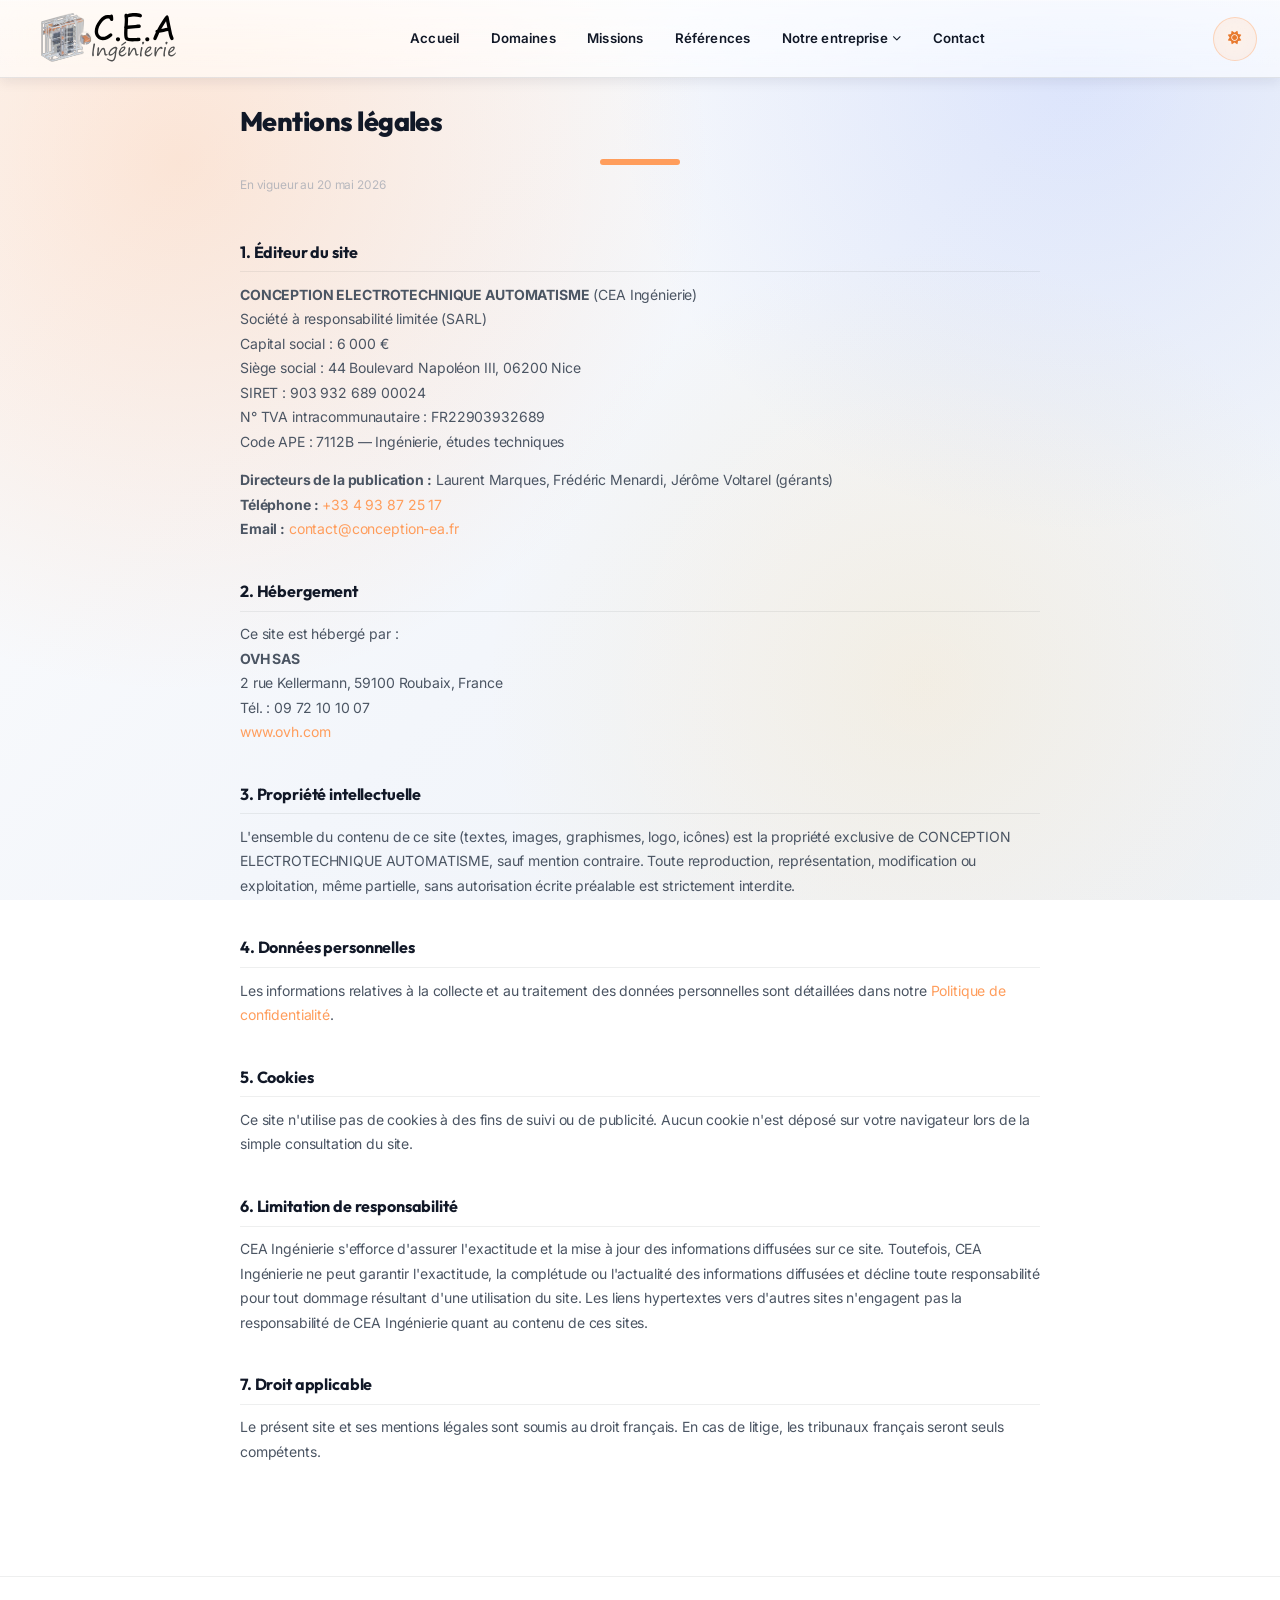
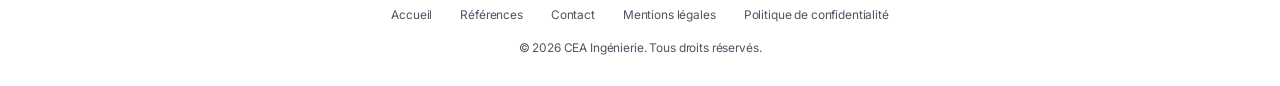
==== commit a0cc8bc0: "Deploy site CEA — 20/05/2026" ====
--- a/mentions-legales.html
+++ b/mentions-legales.html
@@ -27,18 +27,28 @@
                 <li class="nav-item"><a href="index.html#domaines" class="nav-link">Domaines</a></li>
                 <li class="nav-item"><a href="index.html#missions" class="nav-link">Missions</a></li>
                 <li class="nav-item"><a href="references.html" class="nav-link">Références</a></li>
+                <li class="nav-item nav-item--dropdown" id="entreprise-dropdown">
+                    <button class="nav-link nav-link--dropdown" aria-expanded="false" aria-haspopup="true">
+                        Notre entreprise <i class="fas fa-chevron-down nav-chevron" aria-hidden="true"></i>
+                    </button>
+                    <ul class="nav-dropdown" role="menu">
+                        <li role="none"><a href="index.html#expertise" class="nav-dropdown-link" role="menuitem">Notre expertise</a></li>
+                        <li role="none"><a href="index.html#equipe" class="nav-dropdown-link" role="menuitem">Notre équipe</a></li>
+                        <li role="none"><a href="index.html#moyens-techniques" class="nav-dropdown-link" role="menuitem">Moyens &amp; outils</a></li>
+                    </ul>
+                </li>
                 <li class="nav-item"><a href="index.html#contact" class="nav-link">Contact</a></li>
-                <li class="nav-item">
-                    <button class="theme-toggle" aria-label="Changer de thème">
-                        <i class="fas fa-sun"></i>
-                    </button>
-                </li>
             </ul>
-            <button class="hamburger" aria-controls="nav-menu-list" aria-expanded="false">
-                <span class="bar"></span>
-                <span class="bar"></span>
-                <span class="bar"></span>
-            </button>
+            <div class="nav-controls">
+                <button class="theme-toggle" aria-label="Changer de thème">
+                    <i class="fas fa-sun"></i>
+                </button>
+                <button class="hamburger" aria-controls="nav-menu-list" aria-expanded="false" aria-label="Menu de navigation">
+                    <span class="bar" aria-hidden="true"></span>
+                    <span class="bar" aria-hidden="true"></span>
+                    <span class="bar" aria-hidden="true"></span>
+                </button>
+            </div>
         </div>
     </nav>
 
